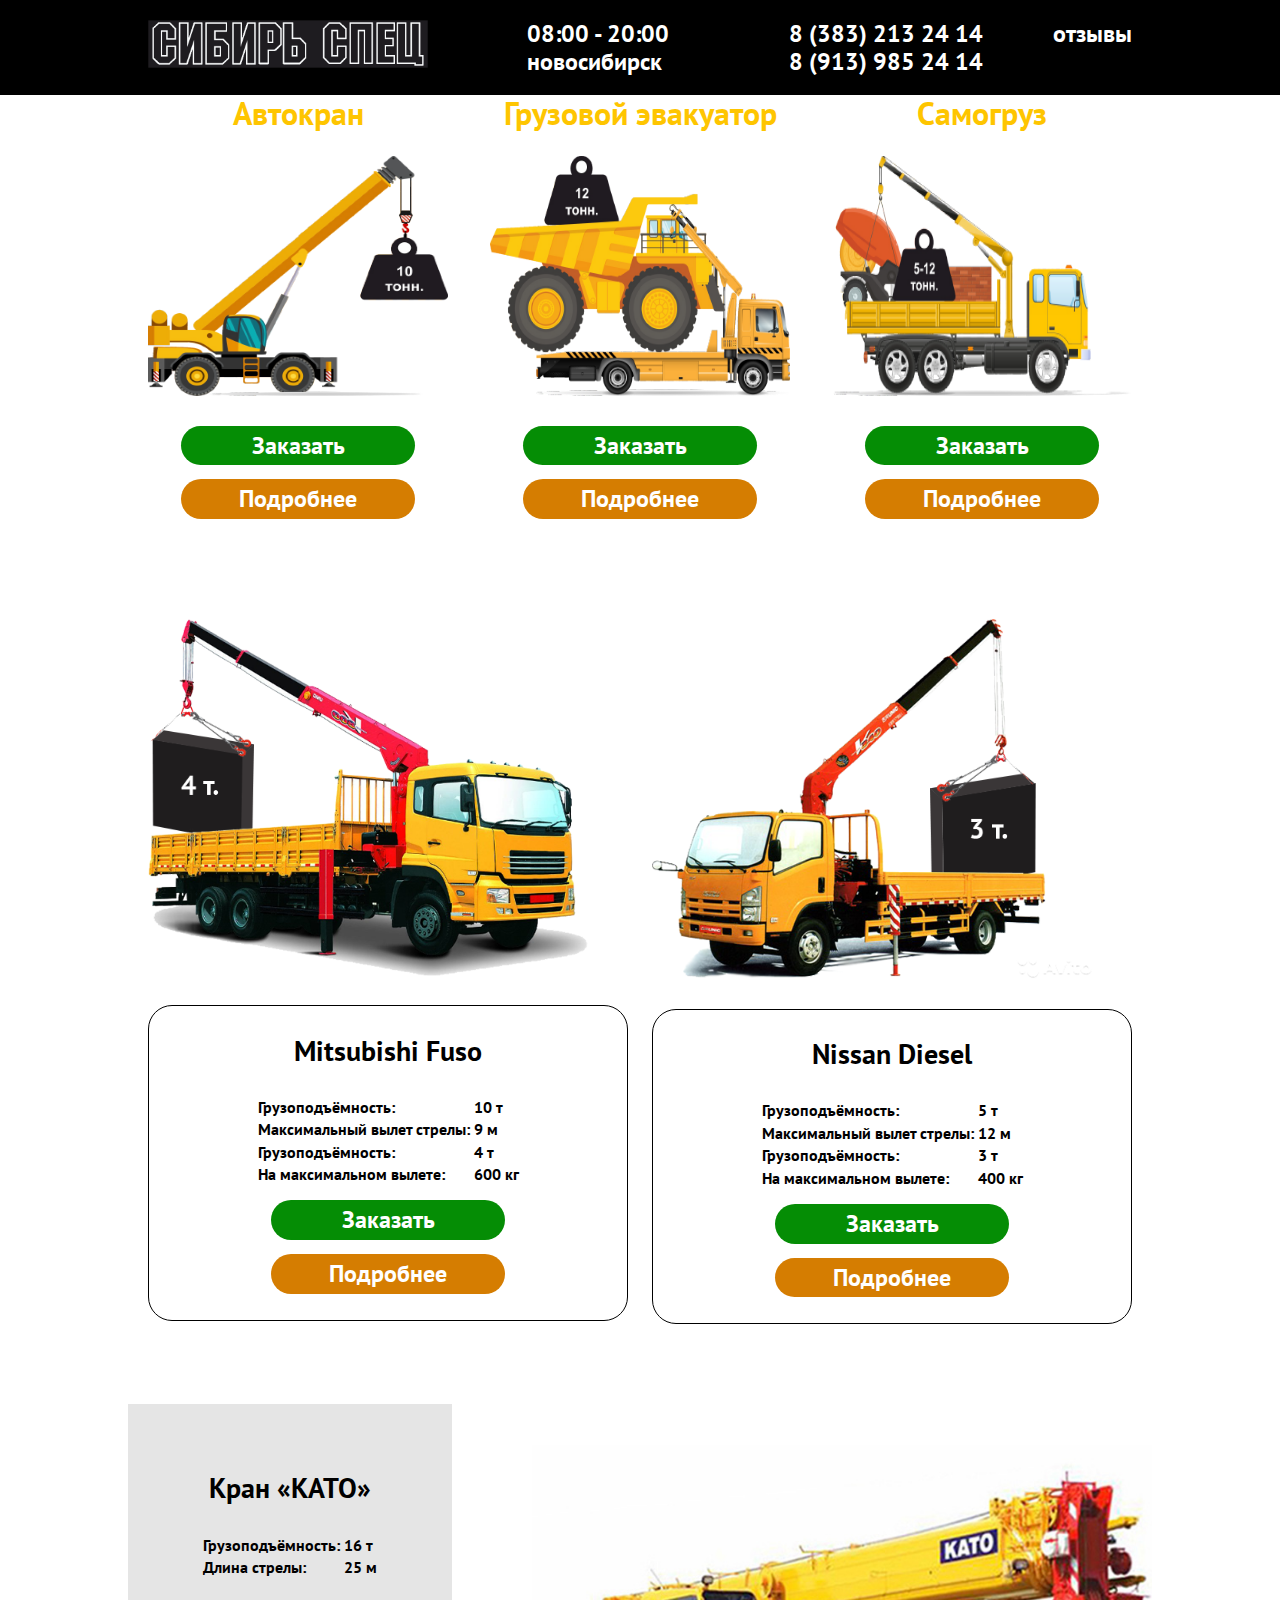
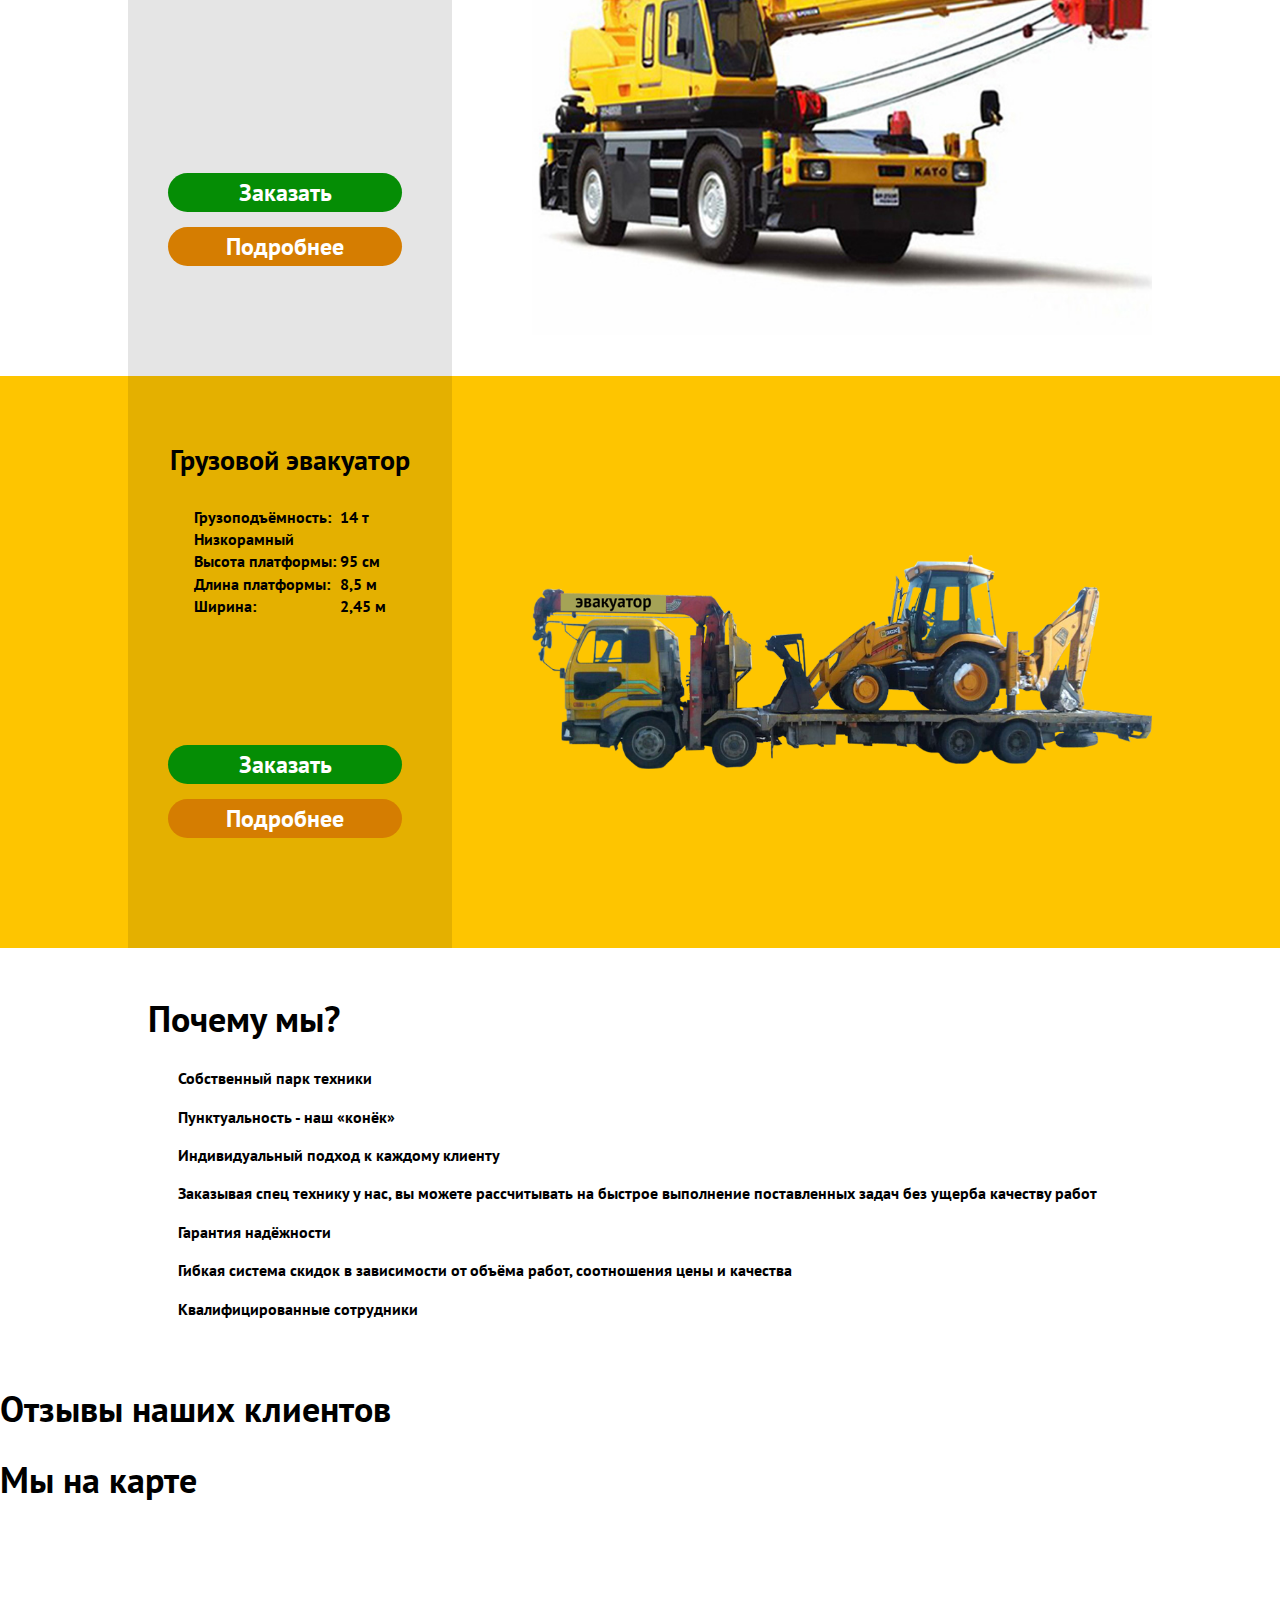
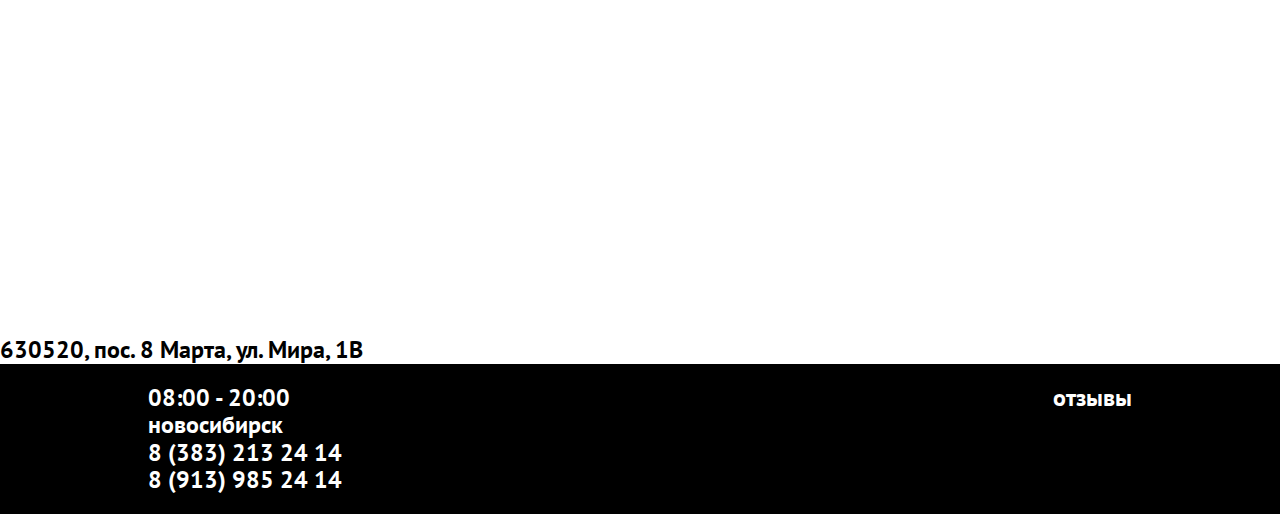
==== index.html @ 28c129ab "first commit" ====
<!DOCTYPE html>
<html lang="ru">
    <head>
        <meta charset="utf-8">
        <meta name="viewport" content="width=device-width, initial-scale=1.0, maximum-scale=1, minimal-ui">
        <title>Сибирь Спец</title>
        <link rel="stylesheet" href="css/normalize.css">
        <link rel="stylesheet" href="css/style.css">
        <script src="https://ajax.googleapis.com/ajax/libs/jquery/3.3.1/jquery.min.js"></script>
    </head>
    <body>
        <header class="main-header">
            <div class="main-header__content-wr">
                <img class="main-header__logo" src="img/logo.png" alt="логотип" width="280">
                <div class="links">
                    <ul class="main-header__contacts contacts">
                        <li class="contacts-item contacts-item--time mobile-hidden">08:00 - 20:00</li>
                        <li class="contacts-item contacts-item--phone"><a title="PhoneNumber" href="tel:+73832132414">8 (383) 213 24 14</a></li>
                        <li class="contacts-item contacts-item--city mobile-hidden">новосибирск</li>
                        <li class="contacts-item contacts-item--wa"><a title="WhatsApp" href="whatsapp://send?phone=+79139852414">8 (913) 985 24 14</a></li>
                    </ul>
                    <a class="main-header__reviews" title="reviews" href="https://novosibirsk.flamp.ru/firm/sibirspec_firma_po_uslugam_zakaza_i_ehvakuacii_spectekhniki-70000001007154537">отзывы</a>
                </div>
            </div>
        </header>
        <main>
            <div class="products">
                <section class="products__item">
                    <h2>Автокран</h2>
                    <img src="img/kran.png" alt="Автокран">
                    <a class="order btn" href="">Заказать</a>
                    <button class="more btn scroll-kran" type="button">Подробнее</button>
                </section>
                <section class="products__item">
                    <h2>Грузовой эвакуатор</h2>
                    <img src="img/evakuator.png" alt="Грузовой эвакуатор">
                    <a class="order btn" href="">Заказать</a>
                    <button class="more btn scroll-evakuator" type="button">Подробнее</button>
                </section>
                <section class="products__item">
                    <h2>Самогруз</h2>
                    <img src="img/samogruz.png" alt="Самогруз">
                    <a class="order btn" href="">Заказать</a>
                    <button class="more btn scroll-samogruz" type="button">Подробнее</button>
                </section>
            </div>
            <div class="samogruz">
                <section class="samogruz__item">
                    <img src="img/mitsubishi-fuso.png" alt="Mitsubishi Fuso" width="280">
                    <div class="samogruz__item-info">
                        <h3>Mitsubishi Fuso</h3>
                        <table>
                            <tr>
                                <td>Грузоподъёмность:</td>
                                <td>10 т</td>
                            </tr>
                            <tr>
                                <td>Максимальный вылет стрелы:</td>
                                <td>9 м</td>
                            </tr>
                            <tr>
                                <td>Грузоподъёмность:</td>
                                <td>4 т</td>
                            </tr>
                            <tr>
                                <td>На максимальном вылете:</td>
                                <td>600 кг</td>
                            </tr>
                        </table>
                        <a class="order btn" href="">Заказать</a>
                        <button class="more btn" type="button">Подробнее</button>
                        <div class="more-hidden">
                            <span>Наше преимущество</span>
                            <ol>
                                <li>Перевозка различной сельхозтехники</li>
                                <li>Жатки, пресс-подборщики</li>
                                <li>Стройматериалы: кирпич, ЖБИ, пиломатериал, гаражи, бытовки и киоски</li>
                            </ol>
                            <a class="order btn" href="">Заказать</a>
                        </div>
                    </div>
                </section>
                <section class="samogruz__item">
                    <img src="img/nissan-diesel.png" alt="Nissan Diesel" width="280">
                    <div class="samogruz__item-info">
                        <h3>Nissan Diesel</h3>
                        <table>
                            <tr>
                                <td>Грузоподъёмность:</td>
                                <td>5 т</td>
                            </tr>
                            <tr>
                                <td>Максимальный вылет стрелы:</td>
                                <td>12 м</td>
                            </tr>
                            <tr>
                                <td>Грузоподъёмность:</td>
                                <td>3 т</td>
                            </tr>
                            <tr>
                                <td>На максимальном вылете:</td>
                                <td>400 кг</td>
                            </tr>
                        </table>
                        <a class="order btn" href="">Заказать</a>
                        <button class="more btn" type="button">Подробнее</button>
                        <div class="more-hidden">
                            <span>Наше преимущество</span>
                            <ol>
                                <li>Перевозка различной сельхозтехники</li>
                                <li>Жатки, пресс-подборщики</li>
                                <li>Стройматериалы: кирпич, ЖБИ, пиломатериал, гаражи, бытовки и киоски</li>
                                <li>Нестандартно длинный кузов</li>
                            </ol>
                            <a class="order btn" href="">Заказать</a>
                        </div>
                    </div>
                </section>
            </div>
            <section class="kran">
                <img src="img/kato.jpg" alt="kato" width="280">
                <div class="kran__info">
                    <h3>Кран «КАТО»</h3>
                    <table>
                        <tr>
                            <td>Грузоподъёмность:</td>
                            <td>16 т</td>
                        </tr>
                        <tr>
                            <td>Длина стрелы:</td>
                            <td>25 м</td>
                        </tr>
                    </table>
                    <a class="order btn" href="">Заказать</a>
                    <button class="more btn" type="button">Подробнее</button>
                    <div class="more-hidden">
                        <span>Наше преимущество</span>
                        <ol>
                            <li>Возможность подать на 5 этаж</li>
                            <li>Монтаж любой сложности</li>
                            <li>Малые габариты крана</li>
                            <li>Погрузочно-загрузочные работы</li>
                            <ol>
                                <li>Любая сельхозтехника</li>
                                <li>Крупногабаритные гаражи (вагончики)</li>
                                <li>Плиты перкрытия</li>
                            </ol>
                        </ol>
                        <a class="order btn" href="">Заказать</a>
                    </div>
                </div>
            </section>
            <div class="yellow-bg">
                <section class="gruz-evakuator">
                    <img src="img/gruz-evakuator.png" alt="грузовой эвакуатор" width="280">
                    <div class="gruz-evakuator__info">
                        <h3>Грузовой эвакуатор</h3>
                        <table>
                            <tr>
                                <td>Грузоподъёмность:</td>
                                <td>14 т</td>
                            </tr>
                            <tr>
                                <td>Низкорамный</td>
                            </tr>

                            <tr>
                                <td>Высота платформы:</td>
                                <td>95 см</td>
                            </tr>
                            <tr>
                                <td>Длина платформы:</td>
                                <td>8,5 м</td>
                            </tr>
                            <tr>
                                <td>Ширина:</td>
                                <td>2,45 м</td>
                            </tr>
                        </table>
                        <a class="order btn" href="">Заказать</a>
                        <button class="more btn" type="button">Подробнее</button>
                        <div class="more-hidden">
                                <span>Наше преимущество - отличная альтернатива тралу</span>
                                <ol>
                                    <li>Перевозка различной сельхозтехники</li>
                                    <li>20-фондовые контейнеры, венчики, гаражи</li>
                                    <li>Дорожно-строительная техника (катки, виброкатки)</li>
                                    <li>Экскаваторы-погрузчики</li>
                                    <li>Любые виды автотранспорта</li>
                                </ol>
                                <a class="order btn" href="">Заказать</a>
                            </div>
                    </div>
                    <!-- <div class="more-hidden">
                        <span>Наше преимущество - отличная альтернатива тралу</span>
                        <ol>
                            <li>Перевозка различной сельхозтехники</li>
                            <li>20-фондовые контейнеры, венчики, гаражи</li>
                            <li>Дорожно-строительная техника (катки, виброкатки)</li>
                            <li>Экскаваторы-погрузчики</li>
                            <li>Любые виды автотранспорта</li>
                        </ol>
                        <a class="order btn" href="">Заказать</a>
                    </div> -->
                </section>
            </div>
            <section class="about-us">
                <h2>Почему мы?</h2>
                <ul>
                    <li>Собственный парк техники</li>
                    <li>Пунктуальность - наш «конёк»</li>
                    <li>Индивидуальный подход к каждому клиенту</li>
                    <li>Заказывая спец технику у нас, вы можете рассчитывать на быстрое выполнение поставленных задач без ущерба качеству работ</li>
                    <li>Гарантия надёжности</li>
                    <li>Гибкая система скидок в зависимости от объёма работ, соотношения цены и качества</li>
                    <li>Квалифицированные сотрудники</li>
                </ul>
            </section>
            <section class="reviews">
                <h2>Отзывы наших клиентов</h2>
                
<!-- <a class="flamp-widget" href="//novosibirsk.flamp.ru/firm/sibirspec_firma_po_uslugam_zakaza_i_ehvakuacii_spectekhniki-70000001007154537"  data-flamp-widget-type="responsive-new" data-flamp-widget-id="70000001007154537" data-flamp-widget-width="100%" data-flamp-widget-count="1">Отзывы о нас на Флампе</a><script>!function(d,s){var js,fjs=d.getElementsByTagName(s)[0];js=d.createElement(s);js.async=1;js.src="//widget.flamp.ru/loader.js";fjs.parentNode.insertBefore(js,fjs);}(document,"script");</script> -->

            </section>
            <section class="map">
                <h2>Мы на карте</h2>
                <iframe src="https://yandex.ru/map-widget/v1/-/CCUKyE2~" width="320" height="200" frameborder="none" allowfullscreen="true"></iframe>
                <span class="map__address">630520, пос. 8 Марта, ул. Мира, 1В</span>
            </section>
        </main>
        <footer class="main-footer">
            <div class="main-footer__content-wr">
                <div class="links">
                <ul class="main-footer__contacts">
                    <li class="contacts-item contacts-item--time">08:00 - 20:00</li>
                    <li class="contacts-item contacts-item--city">новосибирск</li>
                    <li class="contacts-item contacts-item--phone"><a title="PhoneNumber" href="tel:+73832132414">8 (383) 213 24 14</a></li>
                    <li class="contacts-item contacts-item--wa"><a title="WhatsApp" href="whatsapp://send?phone=+79139852414">8 (913) 985 24 14</a></li>
                </ul>
                <a class="footer__reviews" title="reviews" href="https://novosibirsk.flamp.ru/firm/sibirspec_firma_po_uslugam_zakaza_i_ehvakuacii_spectekhniki-70000001007154537">отзывы</a>
            </div>
            </div>
        </footer>
        <script src="js/script.js"></script>
    </body>
</html>
---- css/style.css ----
@font-face {
    font-family: "PT Sans";
    src: url("../fonts/PT_Sans-Web-Regular.ttf") format("truetype");
    font-style: normal;
    font-weight: 400;
}

@font-face {
    font-family: "PT Sans";
    src: url("../fonts/PT_Sans-Web-Bold.ttf") format("truetype");
    font-style: normal;
    font-weight: 700;
}

html { 
    -webkit-box-sizing: border-box; 
    box-sizing: border-box;
    } 
    
    *, 
    ::after, 
    ::before { 
    box-sizing: inherit; 
}

body {
    margin: 0;
    font-family: "PT Sans", "Arial", sans-serif;
    font-weight: 700;
    font-size: 18px;
}

ul {
    padding: 0;
    margin: 0;
    list-style: none;
}

a {
    text-decoration: none;
}

img {
    width: 280px;
    height: auto;
}

.mobile-hidden {
    display: none;
}

.main-header, .main-footer {
    background-color: #000;
}

.main-header__content-wr, .main-footer__content-wr, .products, .samogruz, .kran, .gruz-evakuator, .about-us{
    width: 320px;
    padding: 20px;
    margin: 0 auto;
}

.main-header__logo {
    display: block;
    margin: 0 auto;
}

.links {
    display: flex;
    justify-content: space-between;
    margin-top: 20px;
    color: #fff;
}

.links a {
    color: #fff;
}

.products__item {
    margin: 20px 0 60px 0;
}

.products__item h2 {
    color: #fec500;
    text-align: center;
    font-size: 32px;
    margin: 0 0 24px 0;
}

.products__item img {
    margin-bottom: 10px;
}

.btn {
    display: block;
    width: 200px;
    text-align: center;
    margin: 14px auto 0;
    padding: 6px 0;
    border: none;
    font-weight: 700;
    border-radius: 20px;
    color: #fff
}

.order {
    background-color: #058d05;
}

.more {
    background-color: #d57d01;
}

.samogruz__item {
    margin-bottom: 60px;
}

.samogruz__item h3 {
    text-align: center;
}

.samogruz__item table {
    font-size: 14px;
    margin: 0 auto;
}

/* .samogruz__item-info {
    z-index: 10;
    position: relative;
    background: #fff;
} */

.kran h3 {
    text-align: center;
}

.kran table {
    font-size: 14px;
    margin: 0 auto;
}

.gruz-evakuator h3 {
    text-align: center;
}

.gruz-evakuator table {
    font-size: 14px;
    margin: 0 auto;
}

.about-us li {
    font-size: 16px;
    padding-left: 30px;
    margin-bottom: 20px;
}

.map iframe {
    width: 100%;
    margin: 0 auto;
}

.more-hidden {
    background: #fdc400;
    border-radius: 20px;
    padding: 14px;
    margin-top: 30px;
    /* transition: transform 1s ease-in-out; */
    /* transform: translateY(-100%); */
    display: none;
}

.more-hidden ol {
    padding-left: 20px;
    font-weight: 500;
}

.more-hidden li {
    padding-bottom: 6px;
}

@media(min-width: 1024px) {
    body {
        font-size: 24px;
    }

    .mobile-hidden {
        display: block;
    }

    .main-header__content-wr, .main-footer__content-wr, .products, .samogruz, .kran, .gruz-evakuator, .about-us{
        width: 1024px;
    }

    .main-header__content-wr {
        display: flex;
        flex-wrap: wrap;
        justify-content: space-between;
    }

    .main-header__logo {
        margin: 0;
        height: 100%;
    }

    .main-header__contacts {
        display: flex;
        flex-wrap: wrap;
        width: 456px;
        justify-content: space-between;
        margin-right: 70px;
    }

    .links {
        margin-top: 0;
    }

    .btn {
        width: 234px;
    }

    .products {
        display: flex;
        flex-wrap: wrap;
        justify-content: space-between;
        padding-top: 0;
    }

    .products__item {
        margin-top: 0;
    }

    .products__item img {
        width: 300px;
        height: 240px;
    }

    .samogruz {
        display: flex;
        flex-wrap: wrap;
        justify-content: space-between;
    }

    .samogruz__item {
        width: 480px;
    }

    .samogruz__item img {
        width: 440px;
        margin: 0 auto;
    }

    .samogruz__item-info {
        border: 1px solid;
        border-radius: 24px;
        padding: 0 20px 26px 20px;
        margin-top: 24px;
        position: relative;
    }

    .samogruz__item-info table {
        font-size: 16px;
    }

    .kran, .gruz-evakuator {
        display: flex;
        justify-content: space-between;
        flex-wrap: wrap;
        padding: 0;
        min-height: 572px;
    }

    .kran img, .gruz-evakuator img {
        order: 1;
        width: 620px;
        align-self: center;
    }

    .gruz-evakuator img {
        height: 214px;
    }

    .kran img {
        height: 490px;;
    }

    .kran__info, .gruz-evakuator__info {
        background: rgba(0,0,0, 0.1);
        padding: 40px;
        position: relative;
        min-width: 324px;
    }

    .kran__info .order, .gruz-evakuator__info .order {
        position: absolute;
        bottom: 164px;
    }

    .kran__info .more, .gruz-evakuator__info .more {
        position: absolute;
        bottom: 110px;
    }

    .kran__info table, .gruz-evakuator__info table {
        font-size: 16px;
    }

    .desktop-more {
        /* display: block; */
        position: absolute;
        top: 0;
        left: 0;
        height: 100%;
        width: 100%;
        margin-top: 0;
        font-size: 22px;
    }

    .desktop-more .btn {
        position: absolute;
        left: calc(50% - 117px);
        bottom: 30px;
    }

    .yellow-bg {
        background-color: #fec500;
    }

    .map iframe {
        height: 400px;
    }
}
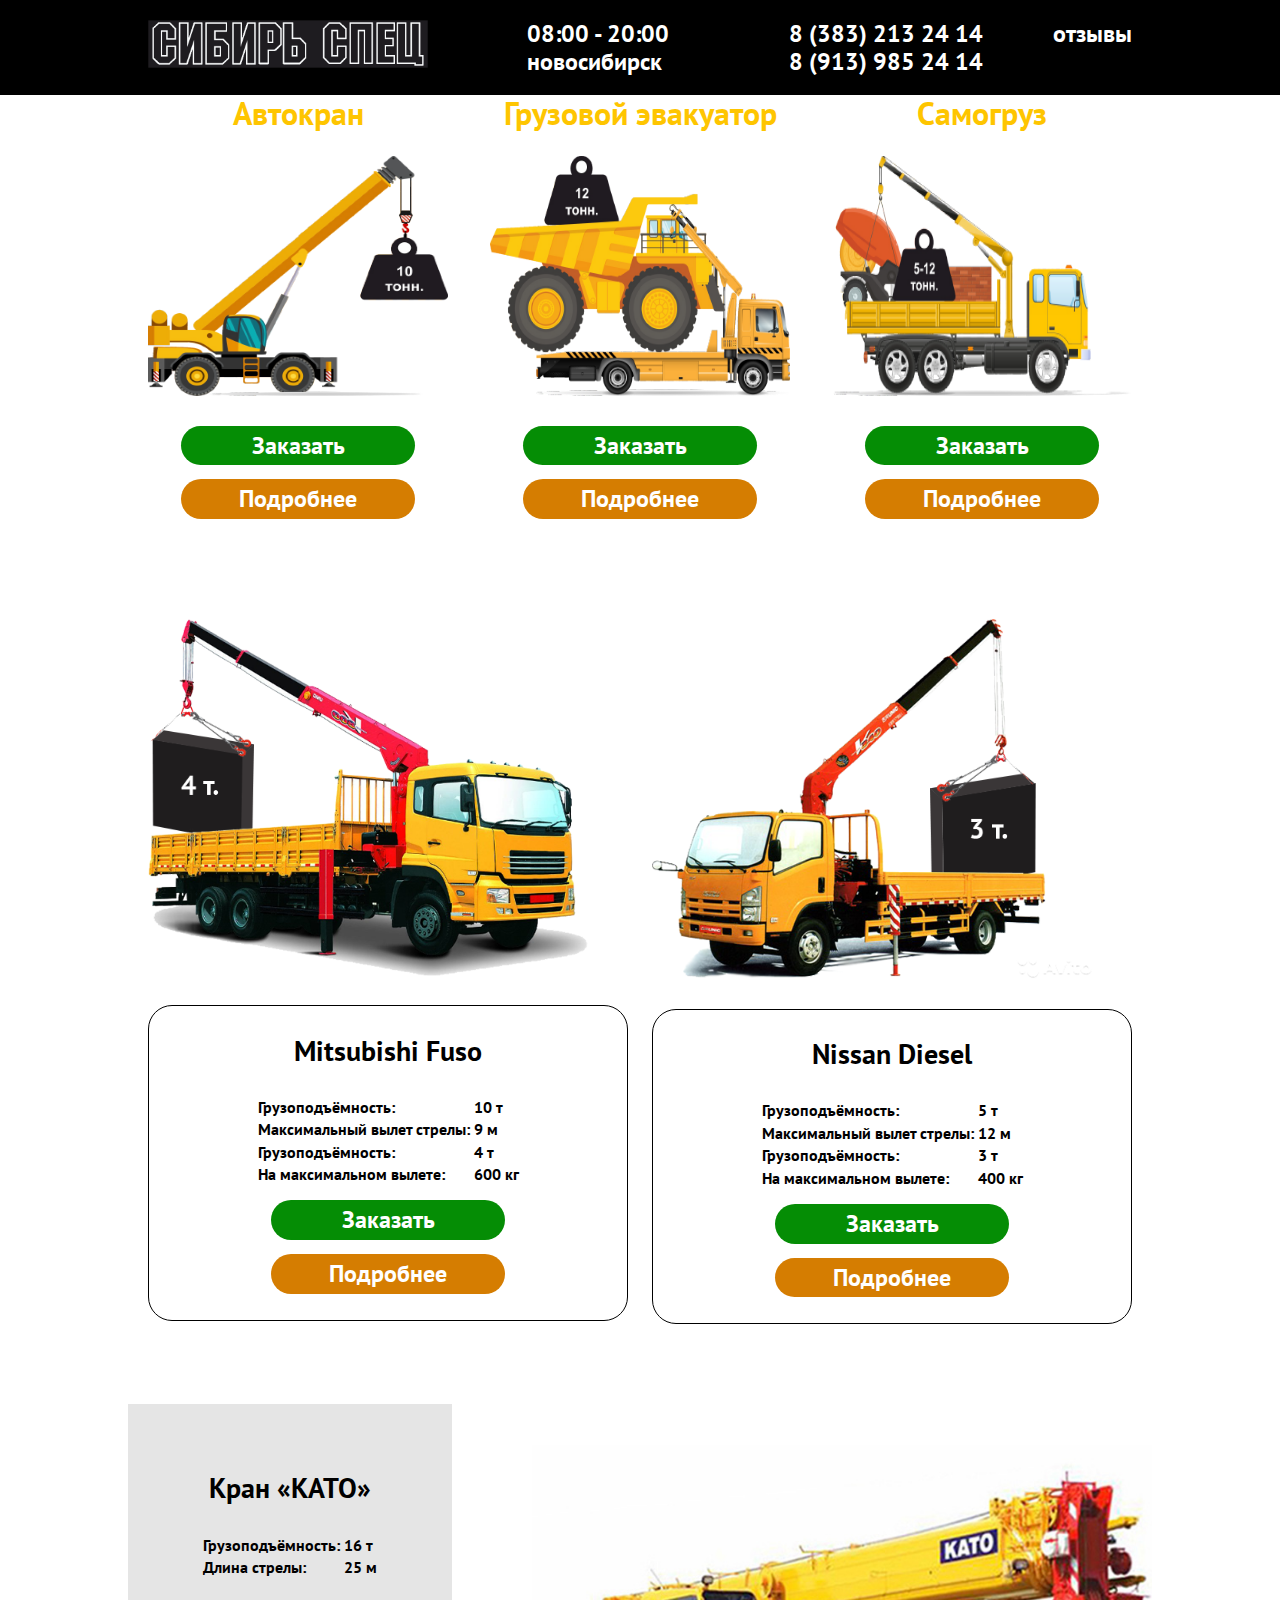
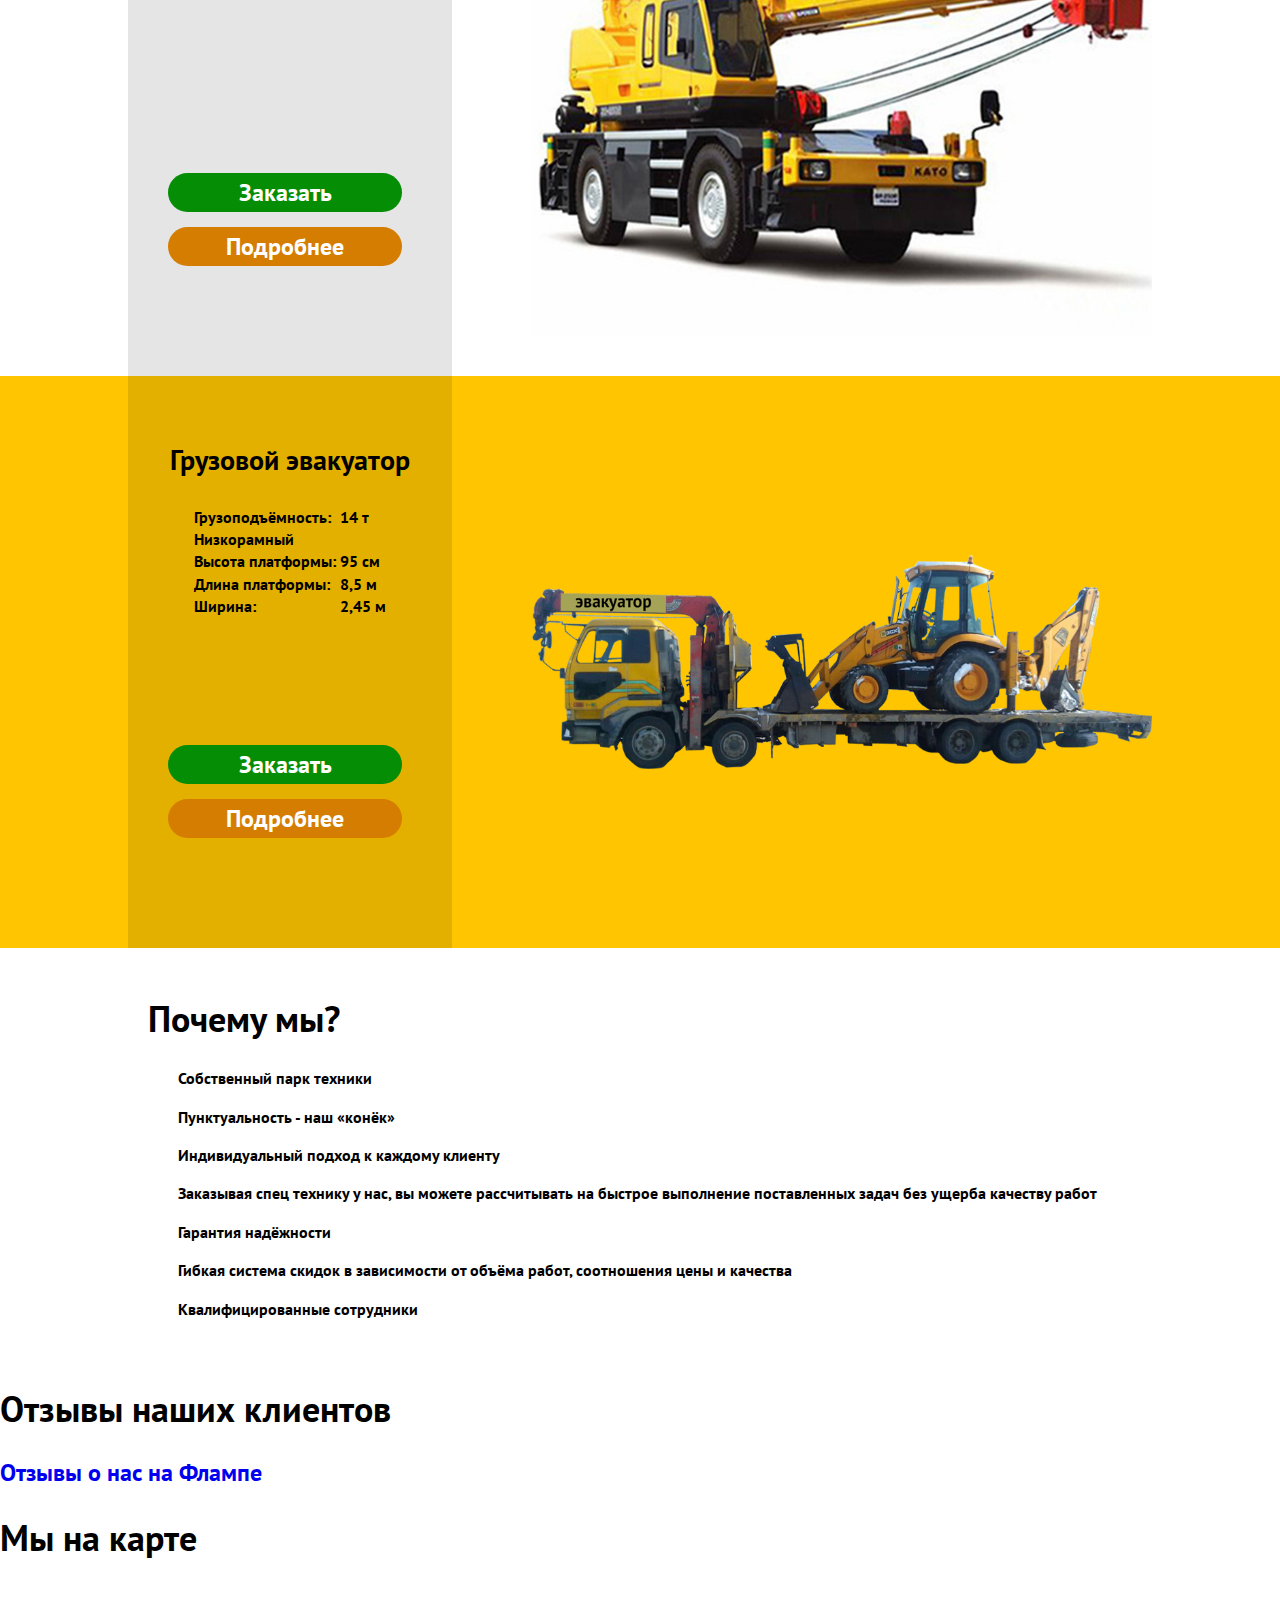
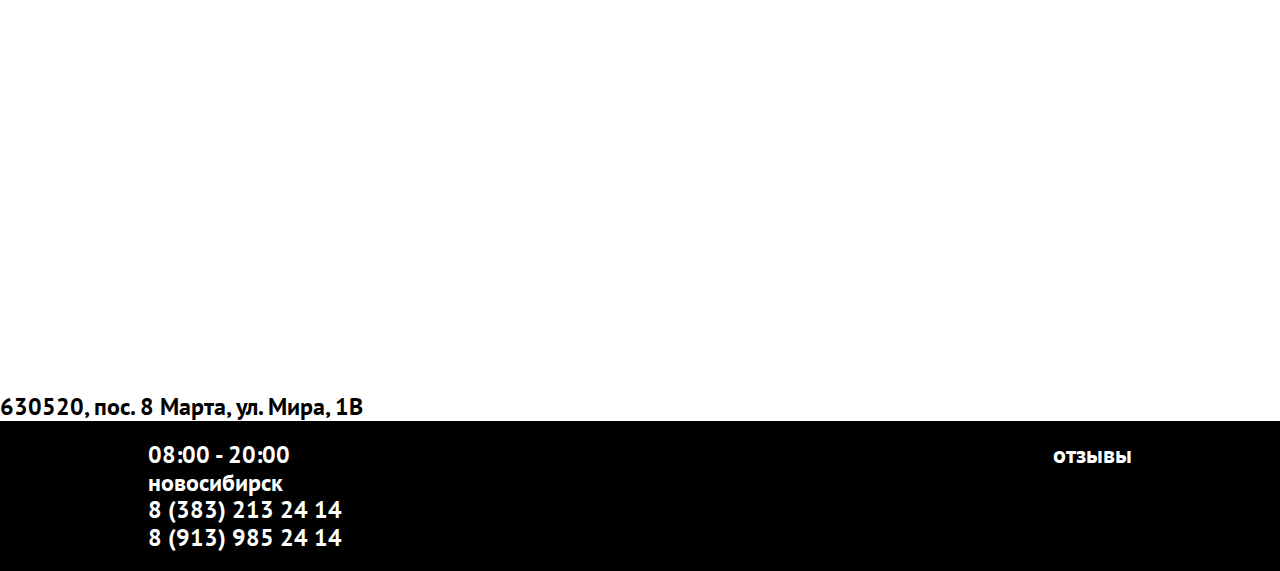
==== commit 8fbc53f7: "6 commit" ====
--- a/index.html
+++ b/index.html
@@ -28,19 +28,19 @@
                 <section class="products__item">
                     <h2>Автокран</h2>
                     <img src="img/kran.png" alt="Автокран">
-                    <a class="order btn" href="">Заказать</a>
+                    <a class="order btn" href="tel:+73832132414">Заказать</a>
                     <button class="more btn scroll-kran" type="button">Подробнее</button>
                 </section>
                 <section class="products__item">
                     <h2>Грузовой эвакуатор</h2>
                     <img src="img/evakuator.png" alt="Грузовой эвакуатор">
-                    <a class="order btn" href="">Заказать</a>
+                    <a class="order btn" href="tel:+73832132414">Заказать</a>
                     <button class="more btn scroll-evakuator" type="button">Подробнее</button>
                 </section>
                 <section class="products__item">
                     <h2>Самогруз</h2>
                     <img src="img/samogruz.png" alt="Самогруз">
-                    <a class="order btn" href="">Заказать</a>
+                    <a class="order btn" href="tel:+73832132414">Заказать</a>
                     <button class="more btn scroll-samogruz" type="button">Подробнее</button>
                 </section>
             </div>
@@ -67,7 +67,7 @@
                                 <td>600 кг</td>
                             </tr>
                         </table>
-                        <a class="order btn" href="">Заказать</a>
+                        <a class="order btn" href="tel:+73832132414">Заказать</a>
                         <button class="more btn" type="button">Подробнее</button>
                         <div class="more-hidden">
                             <span>Наше преимущество</span>
@@ -76,7 +76,7 @@
                                 <li>Жатки, пресс-подборщики</li>
                                 <li>Стройматериалы: кирпич, ЖБИ, пиломатериал, гаражи, бытовки и киоски</li>
                             </ol>
-                            <a class="order btn" href="">Заказать</a>
+                            <a class="order btn" href="tel:+73832132414">Заказать</a>
                         </div>
                     </div>
                 </section>
@@ -102,7 +102,7 @@
                                 <td>400 кг</td>
                             </tr>
                         </table>
-                        <a class="order btn" href="">Заказать</a>
+                        <a class="order btn" href="tel:+73832132414">Заказать</a>
                         <button class="more btn" type="button">Подробнее</button>
                         <div class="more-hidden">
                             <span>Наше преимущество</span>
@@ -112,7 +112,7 @@
                                 <li>Стройматериалы: кирпич, ЖБИ, пиломатериал, гаражи, бытовки и киоски</li>
                                 <li>Нестандартно длинный кузов</li>
                             </ol>
-                            <a class="order btn" href="">Заказать</a>
+                            <a class="order btn" href="tel:+73832132414">Заказать</a>
                         </div>
                     </div>
                 </section>
@@ -131,7 +131,7 @@
                             <td>25 м</td>
                         </tr>
                     </table>
-                    <a class="order btn" href="">Заказать</a>
+                    <a class="order btn" href="tel:+73832132414">Заказать</a>
                     <button class="more btn" type="button">Подробнее</button>
                     <div class="more-hidden">
                         <span>Наше преимущество</span>
@@ -146,7 +146,7 @@
                                 <li>Плиты перкрытия</li>
                             </ol>
                         </ol>
-                        <a class="order btn" href="">Заказать</a>
+                        <a class="order btn" href="tel:+73832132414">Заказать</a>
                     </div>
                 </div>
             </section>
@@ -177,7 +177,7 @@
                                 <td>2,45 м</td>
                             </tr>
                         </table>
-                        <a class="order btn" href="">Заказать</a>
+                        <a class="order btn" href="tel:+73832132414">Заказать</a>
                         <button class="more btn" type="button">Подробнее</button>
                         <div class="more-hidden">
                                 <span>Наше преимущество - отличная альтернатива тралу</span>
@@ -188,20 +188,9 @@
                                     <li>Экскаваторы-погрузчики</li>
                                     <li>Любые виды автотранспорта</li>
                                 </ol>
-                                <a class="order btn" href="">Заказать</a>
+                                <a class="order btn" href="tel:+73832132414">Заказать</a>
                             </div>
                     </div>
-                    <!-- <div class="more-hidden">
-                        <span>Наше преимущество - отличная альтернатива тралу</span>
-                        <ol>
-                            <li>Перевозка различной сельхозтехники</li>
-                            <li>20-фондовые контейнеры, венчики, гаражи</li>
-                            <li>Дорожно-строительная техника (катки, виброкатки)</li>
-                            <li>Экскаваторы-погрузчики</li>
-                            <li>Любые виды автотранспорта</li>
-                        </ol>
-                        <a class="order btn" href="">Заказать</a>
-                    </div> -->
                 </section>
             </div>
             <section class="about-us">
@@ -219,7 +208,7 @@
             <section class="reviews">
                 <h2>Отзывы наших клиентов</h2>
                 
-<!-- <a class="flamp-widget" href="//novosibirsk.flamp.ru/firm/sibirspec_firma_po_uslugam_zakaza_i_ehvakuacii_spectekhniki-70000001007154537"  data-flamp-widget-type="responsive-new" data-flamp-widget-id="70000001007154537" data-flamp-widget-width="100%" data-flamp-widget-count="1">Отзывы о нас на Флампе</a><script>!function(d,s){var js,fjs=d.getElementsByTagName(s)[0];js=d.createElement(s);js.async=1;js.src="//widget.flamp.ru/loader.js";fjs.parentNode.insertBefore(js,fjs);}(document,"script");</script> -->
+<a class="flamp-widget" href="//novosibirsk.flamp.ru/firm/sibirspec_firma_po_uslugam_zakaza_i_ehvakuacii_spectekhniki-70000001007154537"  data-flamp-widget-type="responsive-new" data-flamp-widget-id="70000001007154537" data-flamp-widget-width="100%" data-flamp-widget-count="1">Отзывы о нас на Флампе</a><script>!function(d,s){var js,fjs=d.getElementsByTagName(s)[0];js=d.createElement(s);js.async=1;js.src="//widget.flamp.ru/loader.js";fjs.parentNode.insertBefore(js,fjs);}(document,"script");</script>
 
             </section>
             <section class="map">
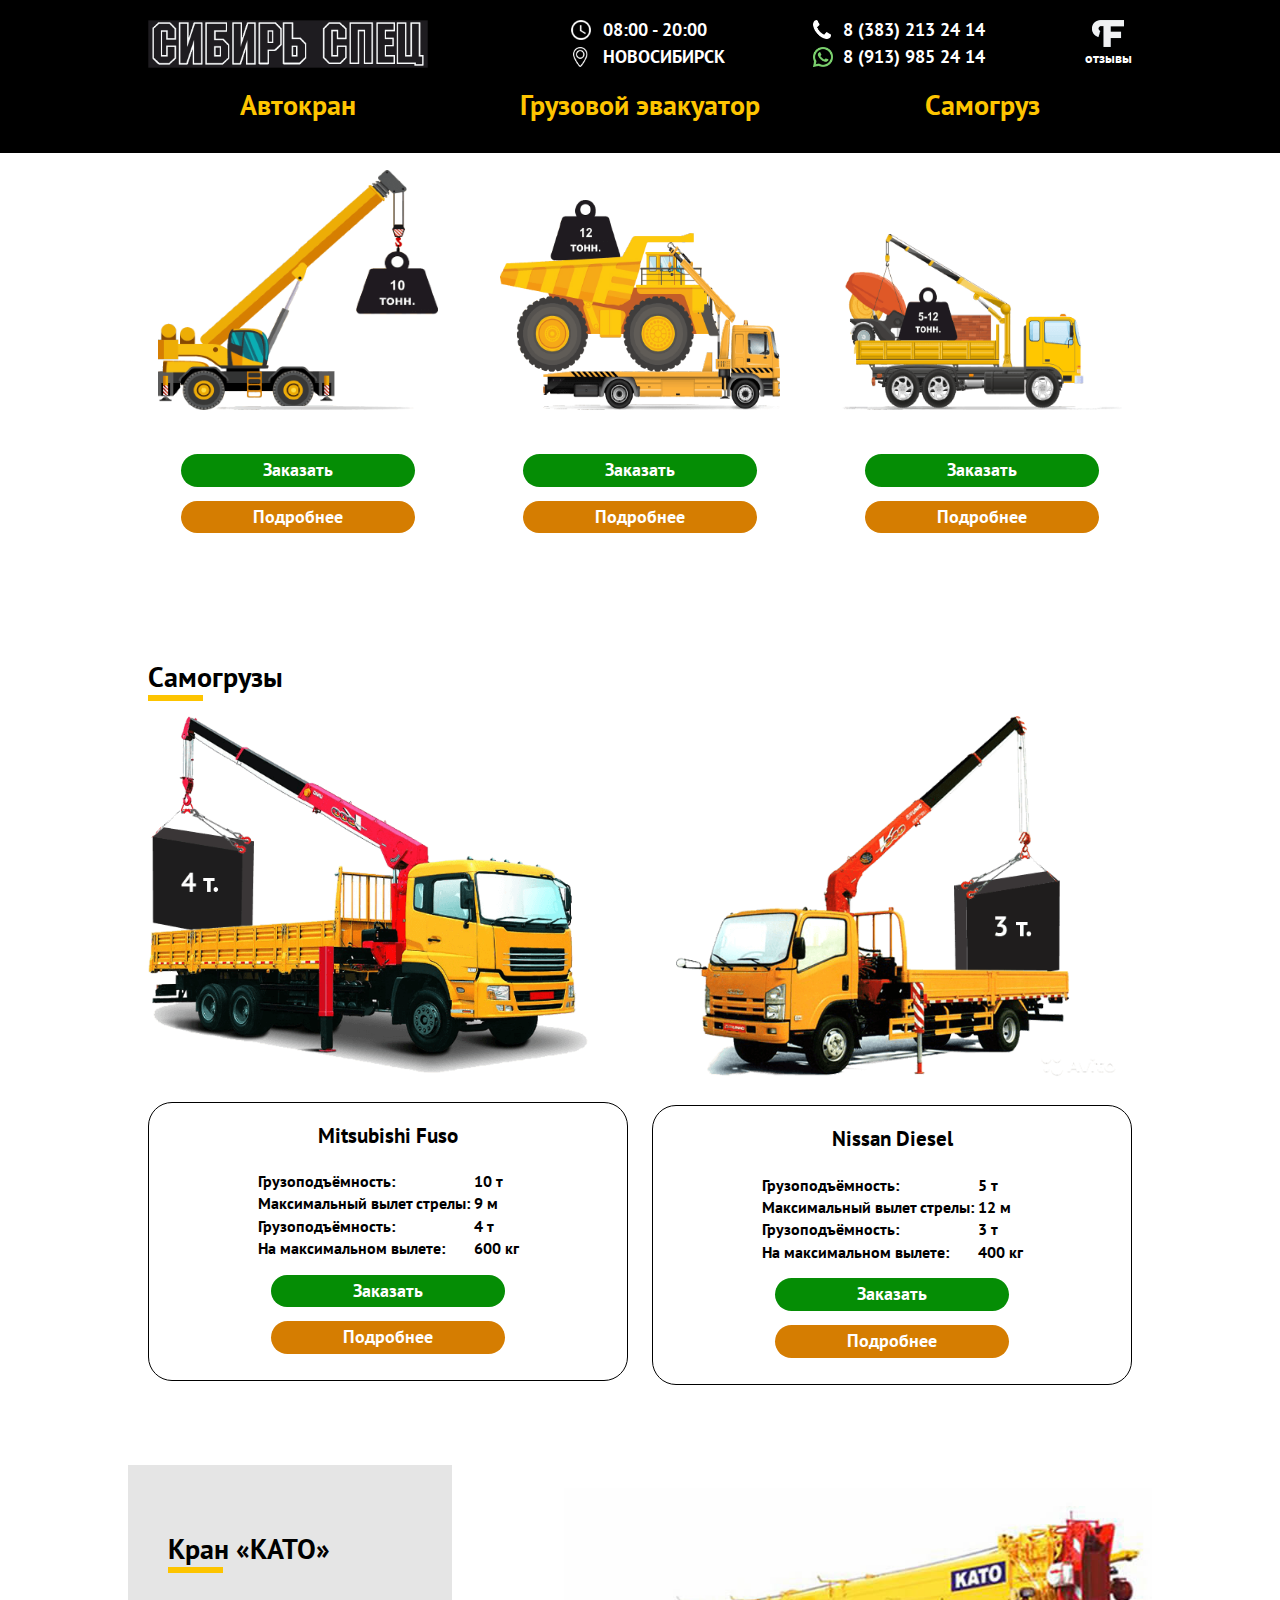
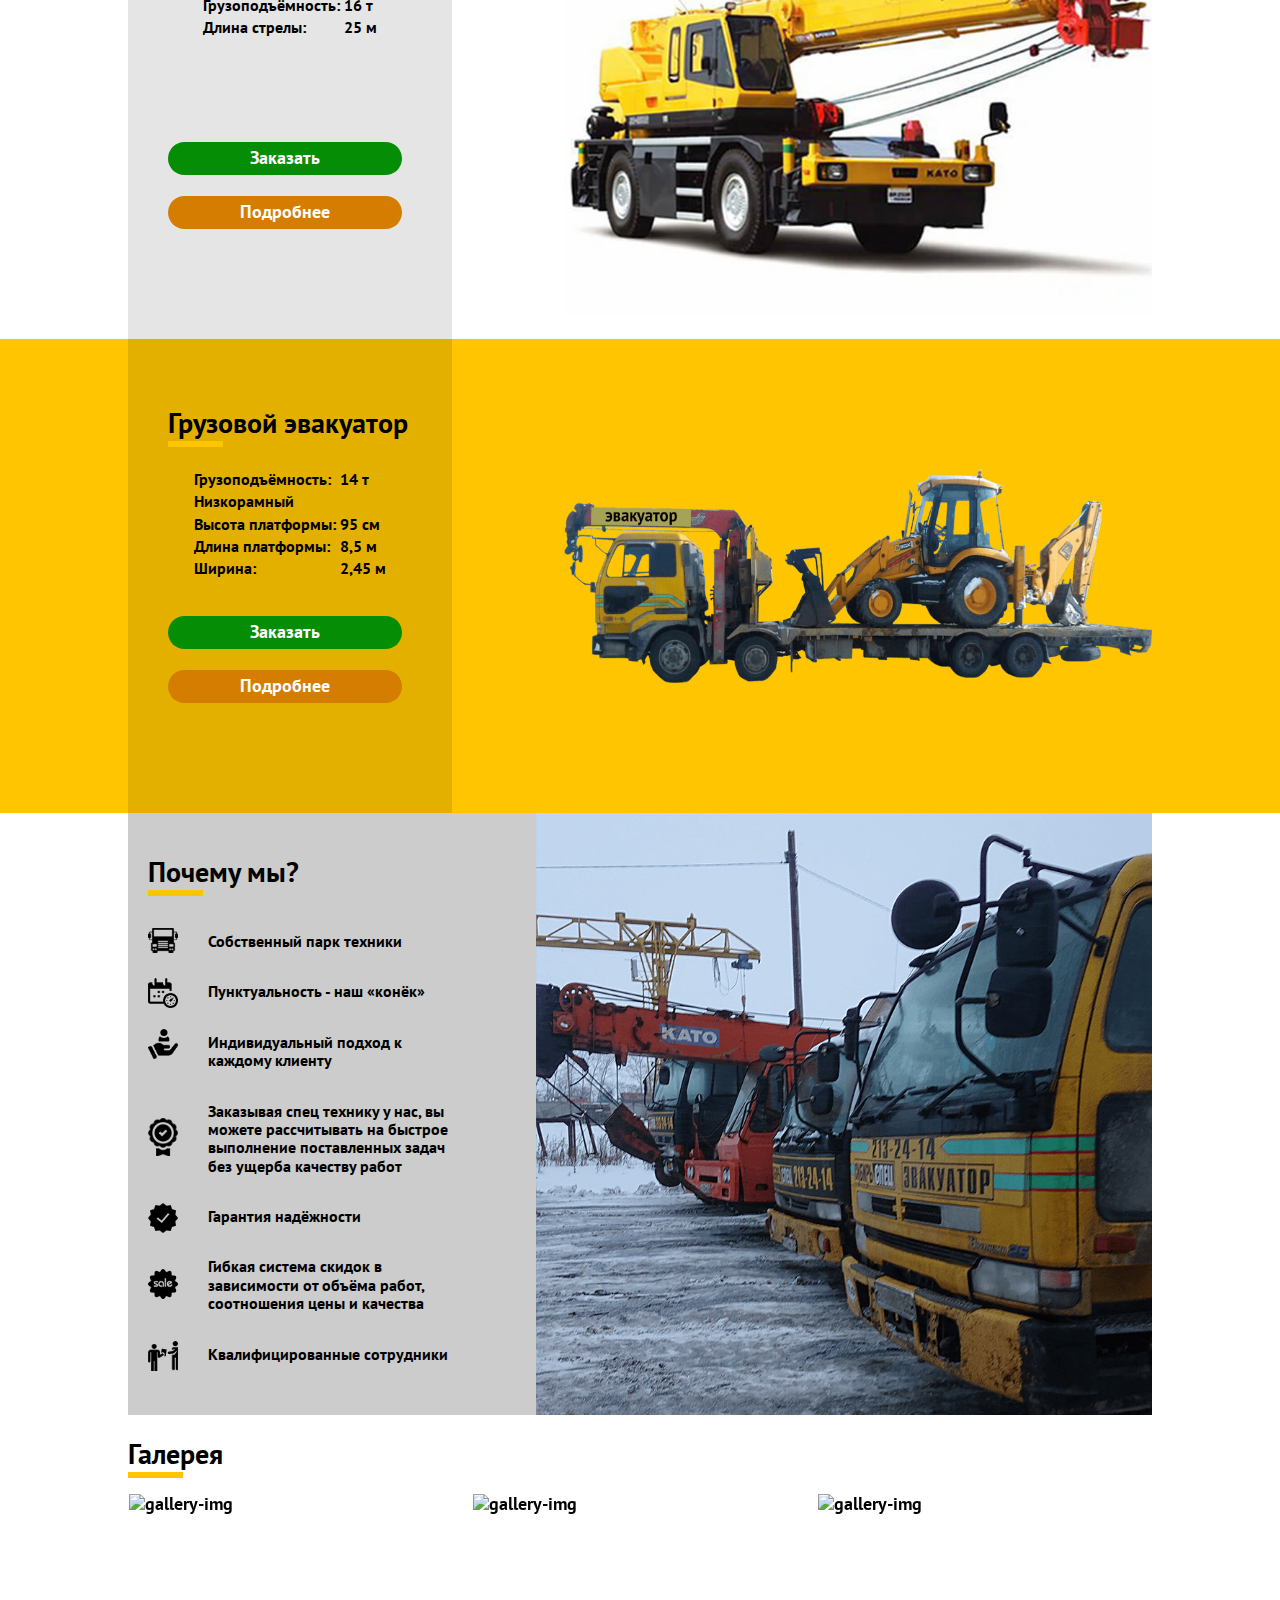
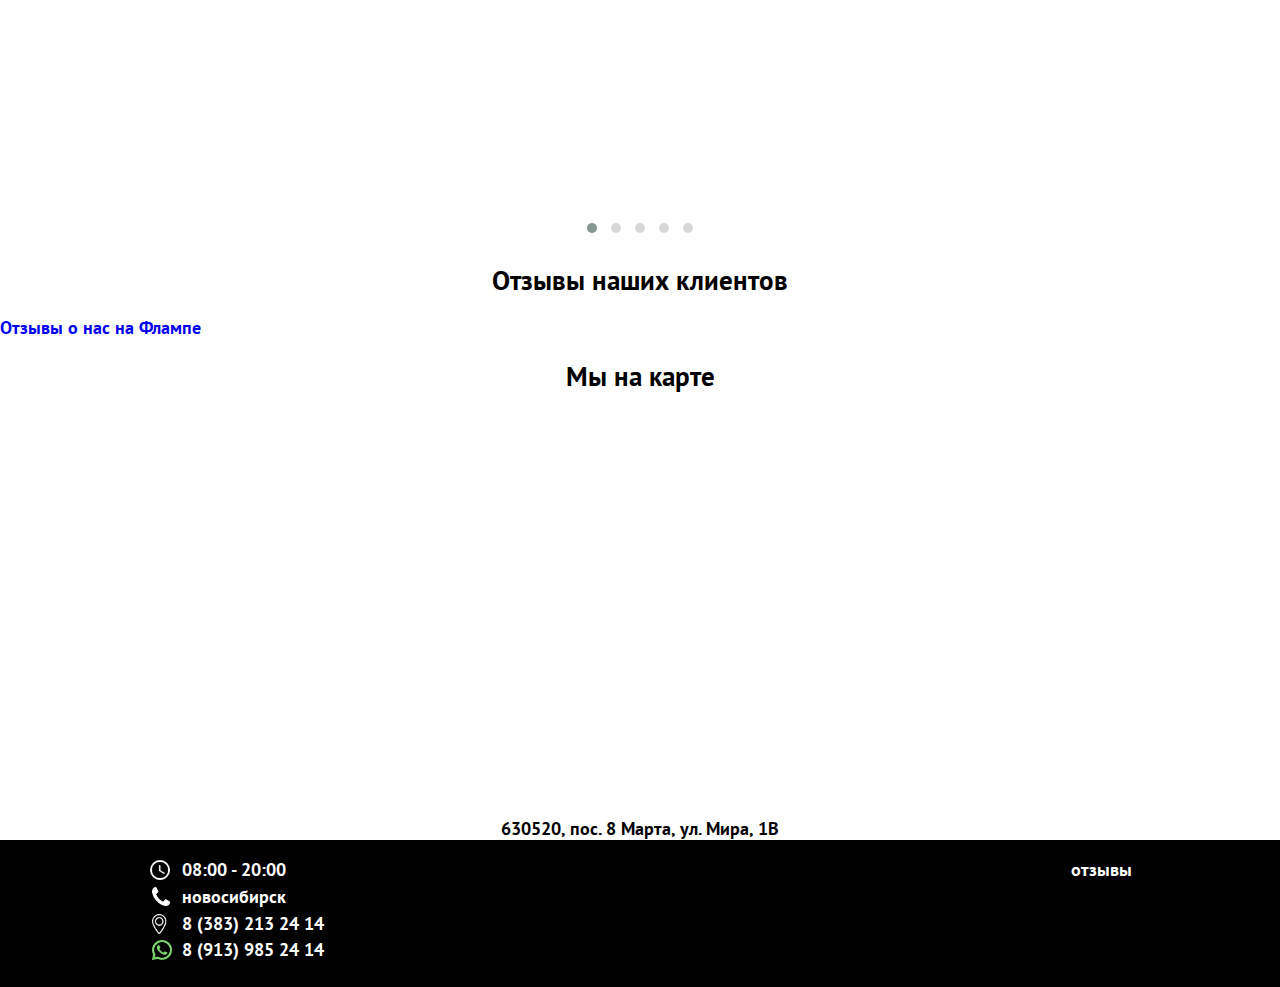
==== commit bc3eb62d: "1.1 commit" ====
--- a/index.html
+++ b/index.html
@@ -6,7 +6,9 @@
         <title>Сибирь Спец</title>
         <link rel="stylesheet" href="css/normalize.css">
         <link rel="stylesheet" href="css/style.css">
-        <script src="https://ajax.googleapis.com/ajax/libs/jquery/3.3.1/jquery.min.js"></script>
+        <link rel="stylesheet" href="css/owl/owl.carousel.min.css">
+        <link rel="stylesheet" href="css/owl/owl.theme.default.min.css">
+        <!-- <script src="https://ajax.googleapis.com/ajax/libs/jquery/3.3.1/jquery.min.js"></script> -->
     </head>
     <body>
         <header class="main-header">
@@ -16,10 +18,10 @@
                     <ul class="main-header__contacts contacts">
                         <li class="contacts-item contacts-item--time mobile-hidden">08:00 - 20:00</li>
                         <li class="contacts-item contacts-item--phone"><a title="PhoneNumber" href="tel:+73832132414">8 (383) 213 24 14</a></li>
-                        <li class="contacts-item contacts-item--city mobile-hidden">новосибирск</li>
+                        <li class="contacts-item contacts-item--city mobile-hidden">НОВОСИБИРСК</li>
                         <li class="contacts-item contacts-item--wa"><a title="WhatsApp" href="whatsapp://send?phone=+79139852414">8 (913) 985 24 14</a></li>
                     </ul>
-                    <a class="main-header__reviews" title="reviews" href="https://novosibirsk.flamp.ru/firm/sibirspec_firma_po_uslugam_zakaza_i_ehvakuacii_spectekhniki-70000001007154537">отзывы</a>
+                    <a class="main-header__reviews reviews-flamp" title="reviews" href="https://novosibirsk.flamp.ru/firm/sibirspec_firma_po_uslugam_zakaza_i_ehvakuacii_spectekhniki-70000001007154537">отзывы</a>
                 </div>
             </div>
         </header>
@@ -45,6 +47,7 @@
                 </section>
             </div>
             <div class="samogruz">
+                <h2 class="yel-line">Самогрузы</h2>
                 <section class="samogruz__item">
                     <img src="img/mitsubishi-fuso.png" alt="Mitsubishi Fuso" width="280">
                     <div class="samogruz__item-info">
@@ -70,6 +73,7 @@
                         <a class="order btn" href="tel:+73832132414">Заказать</a>
                         <button class="more btn" type="button">Подробнее</button>
                         <div class="more-hidden">
+                            <button type="button" class="close-mh"><span class="visually-hidden">Закрыть</span></button>
                             <span>Наше преимущество</span>
                             <ol>
                                 <li>Перевозка различной сельхозтехники</li>
@@ -105,6 +109,7 @@
                         <a class="order btn" href="tel:+73832132414">Заказать</a>
                         <button class="more btn" type="button">Подробнее</button>
                         <div class="more-hidden">
+                            <button type="button" class="close-mh"><span class="visually-hidden">Закрыть</span></button>
                             <span>Наше преимущество</span>
                             <ol>
                                 <li>Перевозка различной сельхозтехники</li>
@@ -120,7 +125,7 @@
             <section class="kran">
                 <img src="img/kato.jpg" alt="kato" width="280">
                 <div class="kran__info">
-                    <h3>Кран «КАТО»</h3>
+                    <h3 class="yel-line">Кран «КАТО»</h3>
                     <table>
                         <tr>
                             <td>Грузоподъёмность:</td>
@@ -134,6 +139,7 @@
                     <a class="order btn" href="tel:+73832132414">Заказать</a>
                     <button class="more btn" type="button">Подробнее</button>
                     <div class="more-hidden">
+                        <button type="button" class="close-mh"><span class="visually-hidden">Закрыть</span></button>
                         <span>Наше преимущество</span>
                         <ol>
                             <li>Возможность подать на 5 этаж</li>
@@ -154,7 +160,7 @@
                 <section class="gruz-evakuator">
                     <img src="img/gruz-evakuator.png" alt="грузовой эвакуатор" width="280">
                     <div class="gruz-evakuator__info">
-                        <h3>Грузовой эвакуатор</h3>
+                        <h3 class="yel-line">Грузовой эвакуатор</h3>
                         <table>
                             <tr>
                                 <td>Грузоподъёмность:</td>
@@ -180,6 +186,7 @@
                         <a class="order btn" href="tel:+73832132414">Заказать</a>
                         <button class="more btn" type="button">Подробнее</button>
                         <div class="more-hidden">
+                                <button type="button" class="close-mh"><span class="visually-hidden">Закрыть</span></button>
                                 <span>Наше преимущество - отличная альтернатива тралу</span>
                                 <ol>
                                     <li>Перевозка различной сельхозтехники</li>
@@ -194,8 +201,8 @@
                 </section>
             </div>
             <section class="about-us">
-                <h2>Почему мы?</h2>
-                <ul>
+                <h2 class="yel-line">Почему мы?</h2>
+                <ul class="about-us__list">
                     <li>Собственный парк техники</li>
                     <li>Пунктуальность - наш «конёк»</li>
                     <li>Индивидуальный подход к каждому клиенту</li>
@@ -205,11 +212,28 @@
                     <li>Квалифицированные сотрудники</li>
                 </ul>
             </section>
+            <section class="gallery">
+                <h2 class="yel-line">Галерея</h2>
+                <div class="owl-carousel owl-theme owl-height">
+                    <div class="item"><img src="img/gallery/img1.jpg" alt="gallery-img"></div>
+                    <div class="item"><img src="img/gallery/img2.jpg" alt="gallery-img"></div>
+                    <div class="item"><img src="img/gallery/img16.jpg" alt="gallery-img"></div>
+                    <div class="item"><img src="img/gallery/img4.jpg" alt="gallery-img"></div>
+                    <div class="item"><img src="img/gallery/img5.jpg" alt="gallery-img"></div>
+                    <div class="item"><img src="img/gallery/img6.jpg" alt="gallery-img"></div>
+                    <div class="item"><img src="img/gallery/img7.jpg" alt="gallery-img"></div>
+                    <div class="item"><img src="img/gallery/img8.jpg" alt="gallery-img"></div>
+                    <div class="item"><img src="img/gallery/img9.jpg" alt="gallery-img"></div>
+                    <div class="item"><img src="img/gallery/img10.jpg" alt="gallery-img"></div>
+                    <div class="item"><img src="img/gallery/img19.jpg" alt="gallery-img"></div>
+                    <div class="item"><img src="img/gallery/img12.jpg" alt="gallery-img"></div>
+                    <div class="item"><img src="img/gallery/img17.jpg" alt="gallery-img"></div>
+                    <div class="item"><img src="img/gallery/img18.jpg" alt="gallery-img"></div>
+                </div>
+            </section>
             <section class="reviews">
                 <h2>Отзывы наших клиентов</h2>
-                
-<a class="flamp-widget" href="//novosibirsk.flamp.ru/firm/sibirspec_firma_po_uslugam_zakaza_i_ehvakuacii_spectekhniki-70000001007154537"  data-flamp-widget-type="responsive-new" data-flamp-widget-id="70000001007154537" data-flamp-widget-width="100%" data-flamp-widget-count="1">Отзывы о нас на Флампе</a><script>!function(d,s){var js,fjs=d.getElementsByTagName(s)[0];js=d.createElement(s);js.async=1;js.src="//widget.flamp.ru/loader.js";fjs.parentNode.insertBefore(js,fjs);}(document,"script");</script>
-
+                <a class="flamp-widget" href="//novosibirsk.flamp.ru/firm/sibirspec_firma_po_uslugam_zakaza_i_ehvakuacii_spectekhniki-70000001007154537"  data-flamp-widget-type="responsive-new" data-flamp-widget-id="70000001007154537" data-flamp-widget-width="100%" data-flamp-widget-count="1">Отзывы о нас на Флампе</a><script>!function(d,s){var js,fjs=d.getElementsByTagName(s)[0];js=d.createElement(s);js.async=1;js.src="//widget.flamp.ru/loader.js";fjs.parentNode.insertBefore(js,fjs);}(document,"script");</script>
             </section>
             <section class="map">
                 <h2>Мы на карте</h2>
@@ -230,6 +254,8 @@
             </div>
             </div>
         </footer>
+        <script src="js/jquery.min.js"></script>
         <script src="js/script.js"></script>
+        <script src="js/owl.carousel.min.js"></script>
     </body>
 </html>--- a/css/style.css
+++ b/css/style.css
@@ -28,6 +28,7 @@
     font-family: "PT Sans", "Arial", sans-serif;
     font-weight: 700;
     font-size: 18px;
+    scroll-behavior: smooth;
 }
 
 ul {
@@ -43,6 +44,22 @@
 img {
     width: 280px;
     height: auto;
+}
+
+.visually-hidden {
+	position: absolute !important;
+	clip: rect(1px 1px 1px 1px);
+	clip: rect(1px, 1px, 1px, 1px);
+	padding: 0 !important;
+	border: 0 !important;
+	height: 1px !important;
+	width: 1px !important;
+	overflow: hidden;
+}
+
+ .item img{
+    width: auto;
+    height: 314px;
 }
 
 .mobile-hidden {
@@ -82,7 +99,7 @@
 .products__item h2 {
     color: #fec500;
     text-align: center;
-    font-size: 32px;
+    font-size: 28px;
     margin: 0 0 24px 0;
 }
 
@@ -123,11 +140,19 @@
     margin: 0 auto;
 }
 
-/* .samogruz__item-info {
-    z-index: 10;
-    position: relative;
-    background: #fff;
-} */
+.reviews h2 {
+    text-align: center;
+}
+
+.map h2 {
+    text-align: center;
+}
+
+.map__address {
+    display: block;
+    text-align: center;
+}
+
 
 .kran h3 {
     text-align: center;
@@ -147,10 +172,58 @@
     margin: 0 auto;
 }
 
+.about-us ul {
+    margin-top: 44px;
+}
+
 .about-us li {
     font-size: 16px;
-    padding-left: 30px;
-    margin-bottom: 20px;
+    padding-left: 60px;
+    margin-bottom: 32px;
+    position: relative;
+}
+
+.about-us li::before {
+    content: "";
+    display: block;
+    position: absolute;
+    width: 30px;
+    height: 30px;
+    left: 0;
+    background-repeat: no-repeat;
+    background-size: 30px;
+    top: -4px;
+}
+
+.about-us li:nth-of-type(1)::before {
+    background-image: url(../img/icon/we1.png);
+}
+
+.about-us li:nth-of-type(2)::before {
+    background-image: url(../img/icon/we2.png);
+}
+
+.about-us li:nth-of-type(3)::before {
+    background-image: url(../img/icon/we3.png);
+}
+
+.about-us li:nth-of-type(4)::before {
+    background-image: url(../img/icon/we4.png);
+    top: 16px;
+    height: 40px;
+}
+
+.about-us li:nth-of-type(5)::before {
+    background-image: url(../img/icon/we5.png);
+}
+
+.about-us li:nth-of-type(6)::before {
+    background-image: url(../img/icon/we6.png);
+    top: 12px;
+}
+
+.about-us li:nth-of-type(7)::before {
+    background-image: url(../img/icon/we7.png);
 }
 
 .map iframe {
@@ -173,14 +246,90 @@
     font-weight: 500;
 }
 
+.close-mh {
+    display: none;
+}
+
 .more-hidden li {
     padding-bottom: 6px;
 }
 
+.contacts-item {
+    padding-left: 34px;
+    padding-bottom: 6px;
+    position: relative;
+}
+
+.contacts-item::before {
+    content: "";
+    display: block;
+    position: absolute;
+    width: 20px;
+    height: 20px;
+    left: 4px;
+    background-repeat: no-repeat;
+    background-size: 20px;
+}
+
+.contacts-item:nth-of-type(1)::before{
+    background-image: url(../img/icon/time.png);
+    left: 2px;
+}
+
+.contacts-item:nth-of-type(2)::before{
+    background-image: url(../img/icon/tel.png);
+    background-size: 18px;
+}
+
+.contacts-item:nth-of-type(3)::before{
+    background-image: url(../img/icon/geo.png);
+    background-size: 15px;
+}
+
+.contacts-item:nth-of-type(4)::before{
+    background-image: url(../img/icon/whatsapp.png);
+}
+
+.reviews-flamp {
+    padding-top: 30px;
+    font-size: 14px;
+    position: relative;
+}
+
+.reviews-flamp::before {
+    content: "";
+    display: block;
+    position: absolute;
+    width: 32px;
+    height: 32px;
+    left: 7px;
+    top: 0;
+    background-repeat: no-repeat;
+    background-size: 32px;
+    background-image: url(../img/icon/flamp.png);
+}
+
 @media(min-width: 1024px) {
-    body {
-        font-size: 24px;
-    }
+
+    .main-header {
+        padding-bottom: 60px;
+    }
+
+    .about-us ul {
+        width: 320px;
+    }
+
+    .about-us {
+        background-color: #ccc;
+        background-image: url(../img/about-us-bg.png);
+        background-size: 616px 602px;
+        background-repeat: no-repeat;
+        background-position: top right;
+    }
+
+    /* body { */
+        /* font-size: 24px; */
+    /* } */
 
     .mobile-hidden {
         display: block;
@@ -204,9 +353,9 @@
     .main-header__contacts {
         display: flex;
         flex-wrap: wrap;
-        width: 456px;
+        width: 416px;
         justify-content: space-between;
-        margin-right: 70px;
+        margin-right: 100px;
     }
 
     .links {
@@ -222,15 +371,43 @@
         flex-wrap: wrap;
         justify-content: space-between;
         padding-top: 0;
+        transform: translateY(-64px);
     }
 
     .products__item {
         margin-top: 0;
-    }
-
-    .products__item img {
+        margin-bottom: 0;
+    }
+
+    .products__item {
         width: 300px;
+        min-height: 444px;
+        display: flex;
+        flex-direction: column;
+        justify-content: flex-end;
+    }
+
+    .products__item:nth-of-type(1) img {
+        width: 280px;
         height: 240px;
+        margin: 0 auto 30px;
+    }
+
+    .products__item:nth-of-type(2) img {
+        width: 280px;
+        height: 210px;
+        margin: 0 auto 30px;
+    }
+
+    .products__item:nth-of-type(3) img {
+        width: 280px;
+        height: 176px;
+        margin: 0 auto 30px;
+    }
+
+    .products__item h2 {
+        margin-bottom: 46px;
+        margin-bottom: auto;
     }
 
     .samogruz {
@@ -239,6 +416,10 @@
         justify-content: space-between;
     }
 
+    .samogruz h2 {
+        width: 100%;
+    }
+
     .samogruz__item {
         width: 480px;
     }
@@ -246,6 +427,10 @@
     .samogruz__item img {
         width: 440px;
         margin: 0 auto;
+    }
+
+    .samogruz__item:nth-of-type(2) img {
+        margin-left: 24px;
     }
 
     .samogruz__item-info {
@@ -265,21 +450,22 @@
         justify-content: space-between;
         flex-wrap: wrap;
         padding: 0;
-        min-height: 572px;
-    }
-
-    .kran img, .gruz-evakuator img {
+        min-height: 474px;
+    }
+
+    .kran img {
         order: 1;
-        width: 620px;
+        width: 588px;
+        height: 428px;
         align-self: center;
     }
 
     .gruz-evakuator img {
         height: 214px;
-    }
-
-    .kran img {
-        height: 490px;;
+        order: 1;
+        width: 588px;
+        /* height: 428px; */
+        align-self: center;
     }
 
     .kran__info, .gruz-evakuator__info {
@@ -327,4 +513,40 @@
     .map iframe {
         height: 400px;
     }
+
+    .close-mh {
+        display: block;
+        position: absolute;
+        right: 8px;
+        top: 10px;
+        background: transparent url(../img/icon/close.svg) no-repeat;
+        background-size: 12px;
+        border: none;
+        width: 12px;
+        height: 12px;
+
+    }
+
+    
+    .gallery {
+        width: 1024px;
+        margin: 0 auto;
+    }
+
+    main .yel-line {
+        text-align: left;
+        position: relative;
+        font-size: 28px;
+    }
+
+    .yel-line::after {
+        content: "";
+        display: block;
+        position: absolute;
+        bottom: -8px;
+        width: 55px;
+        height: 6px;
+        background-color: #fdc400;
+    }
+
 }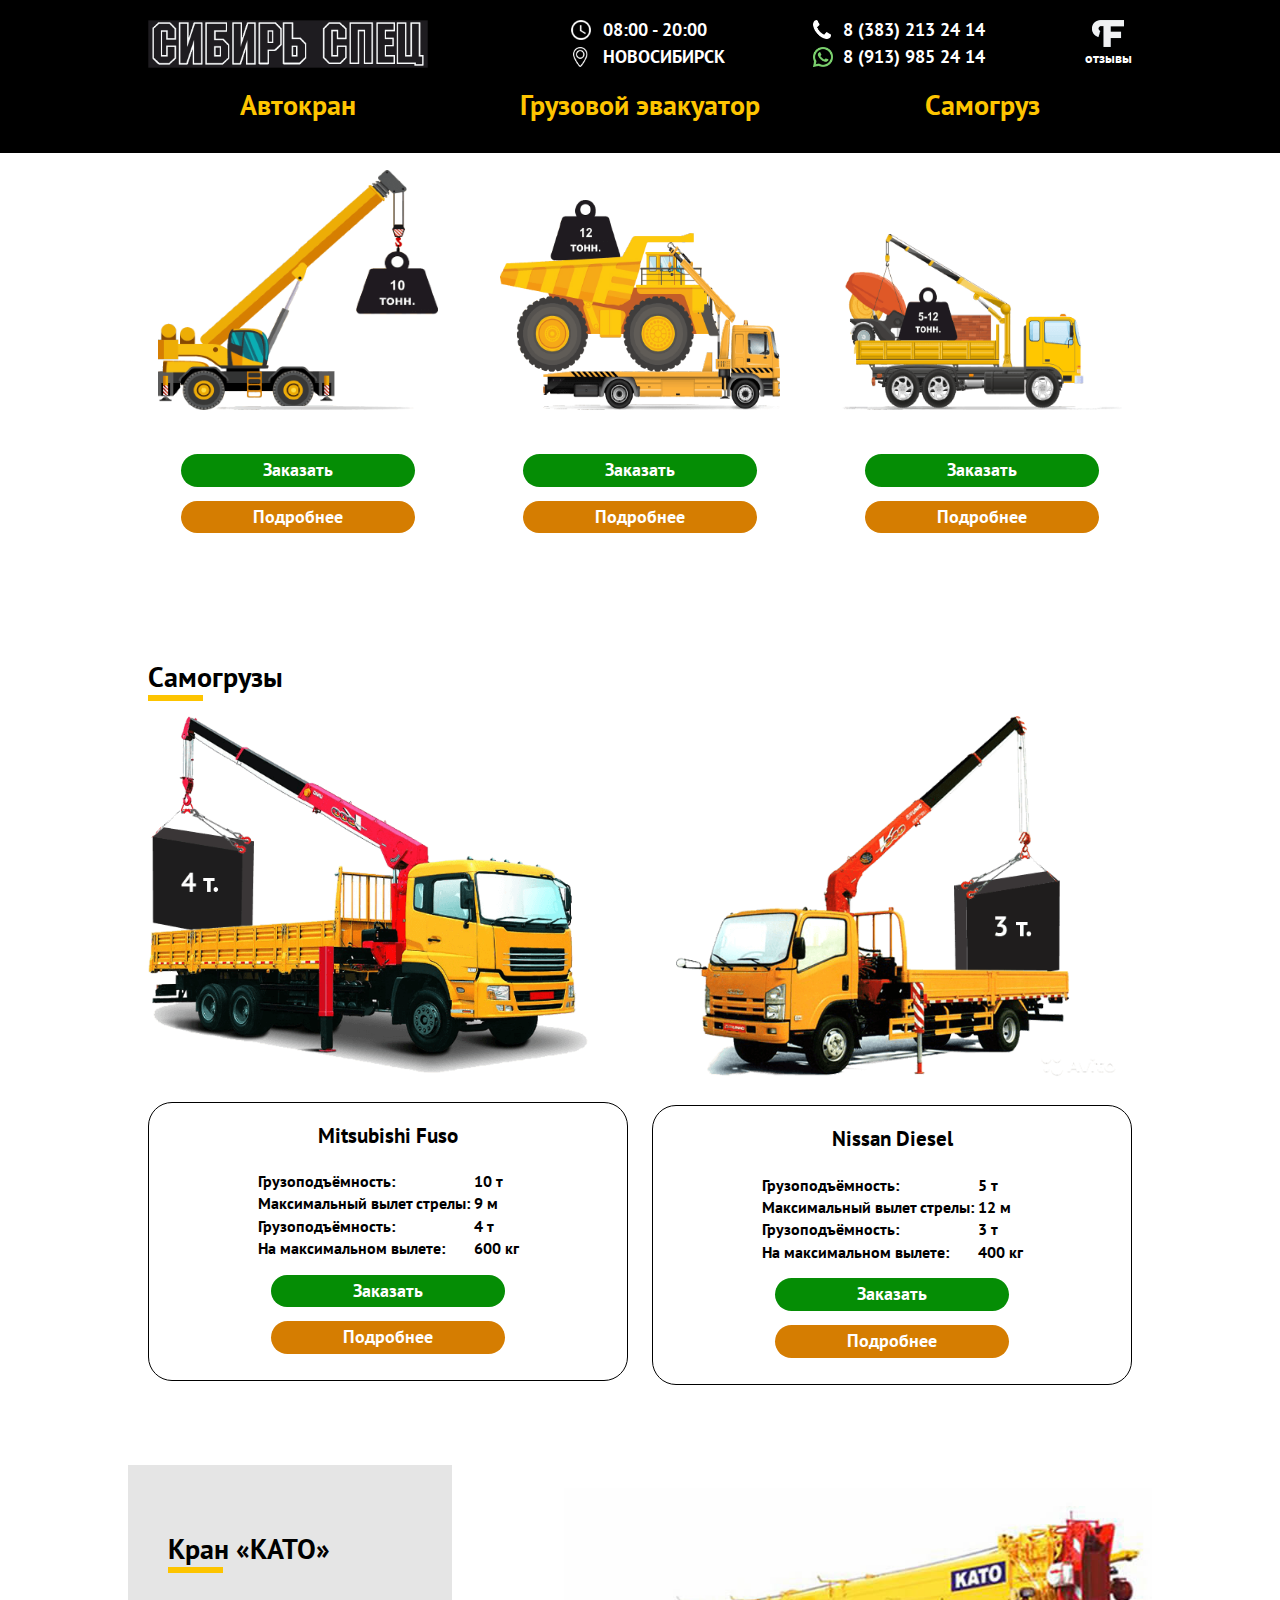
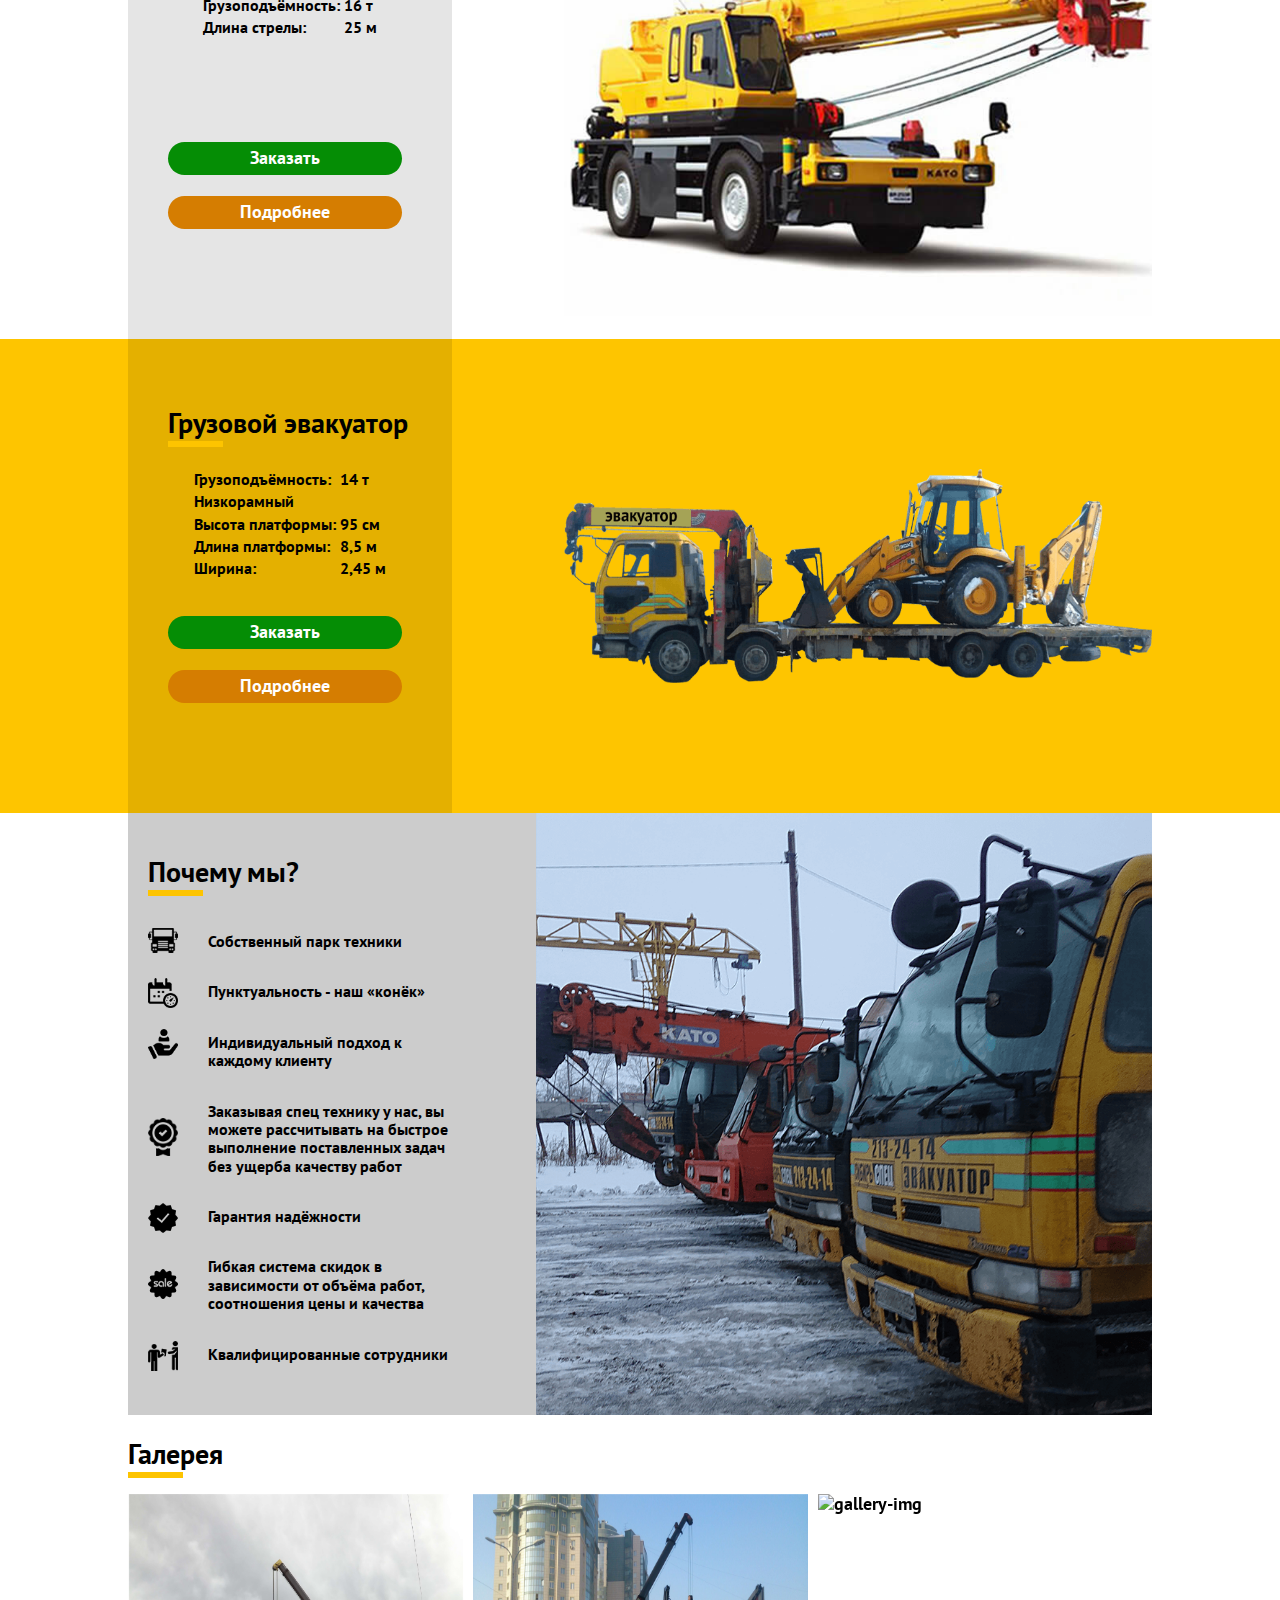
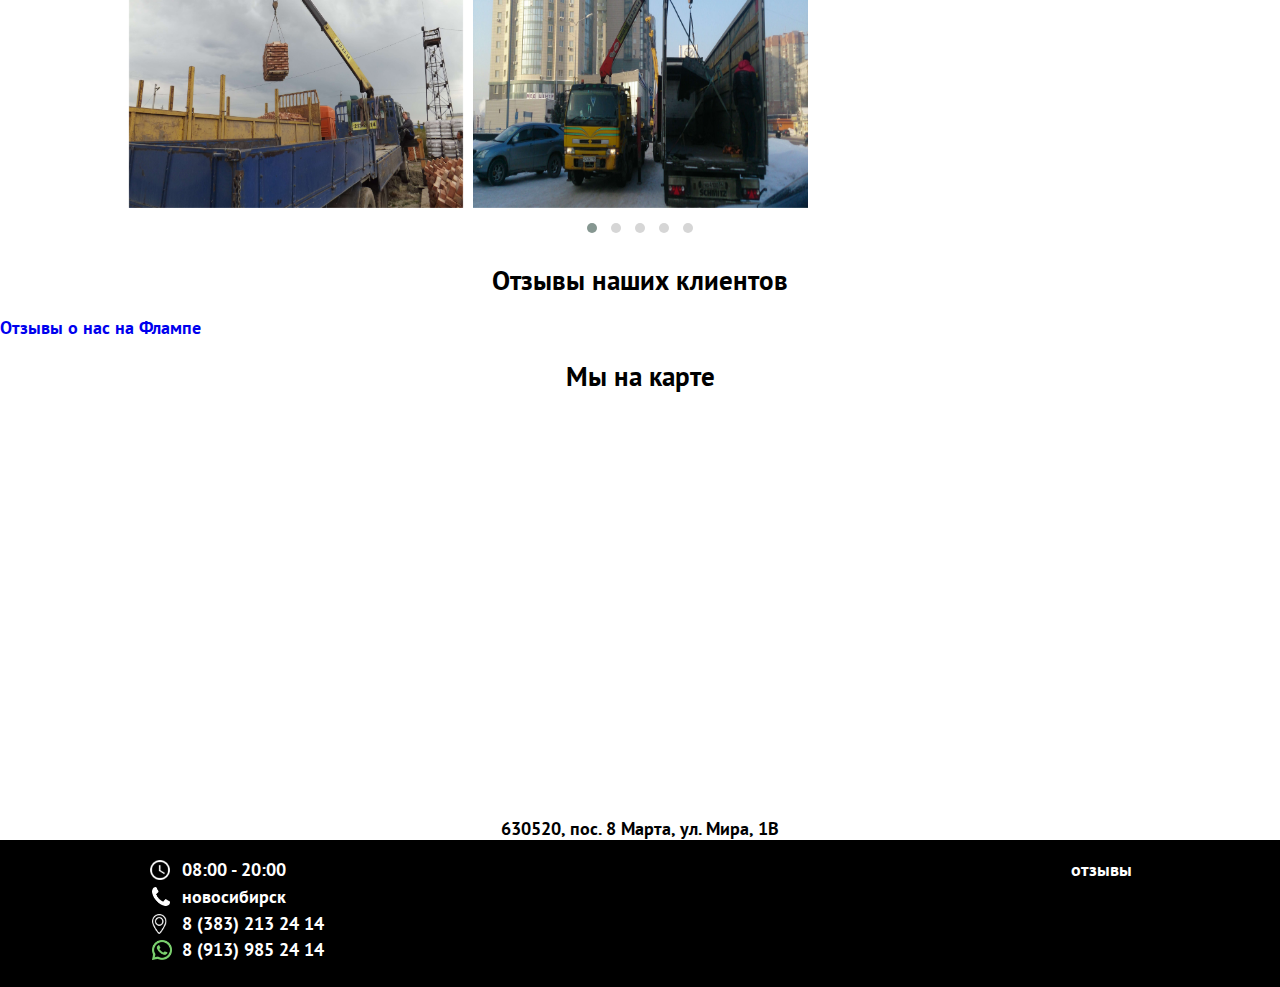
==== commit ed9d0bc8: "1.2 commit" ====
--- a/index.html
+++ b/index.html
@@ -215,20 +215,20 @@
             <section class="gallery">
                 <h2 class="yel-line">Галерея</h2>
                 <div class="owl-carousel owl-theme owl-height">
-                    <div class="item"><img src="img/gallery/img1.jpg" alt="gallery-img"></div>
-                    <div class="item"><img src="img/gallery/img2.jpg" alt="gallery-img"></div>
-                    <div class="item"><img src="img/gallery/img16.jpg" alt="gallery-img"></div>
-                    <div class="item"><img src="img/gallery/img4.jpg" alt="gallery-img"></div>
+                    <div class="item"><img src="img/gallery/img1.JPG" alt="gallery-img"></div>
+                    <div class="item"><img src="img/gallery/img2.JPG" alt="gallery-img"></div>
+                    <div class="item"><img src="img/gallery/img16.JPG" alt="gallery-img"></div>
+                    <div class="item"><img src="img/gallery/img4.JPG" alt="gallery-img"></div>
                     <div class="item"><img src="img/gallery/img5.jpg" alt="gallery-img"></div>
                     <div class="item"><img src="img/gallery/img6.jpg" alt="gallery-img"></div>
                     <div class="item"><img src="img/gallery/img7.jpg" alt="gallery-img"></div>
                     <div class="item"><img src="img/gallery/img8.jpg" alt="gallery-img"></div>
                     <div class="item"><img src="img/gallery/img9.jpg" alt="gallery-img"></div>
                     <div class="item"><img src="img/gallery/img10.jpg" alt="gallery-img"></div>
-                    <div class="item"><img src="img/gallery/img19.jpg" alt="gallery-img"></div>
+                    <div class="item"><img src="img/gallery/img19.JPG" alt="gallery-img"></div>
                     <div class="item"><img src="img/gallery/img12.jpg" alt="gallery-img"></div>
-                    <div class="item"><img src="img/gallery/img17.jpg" alt="gallery-img"></div>
-                    <div class="item"><img src="img/gallery/img18.jpg" alt="gallery-img"></div>
+                    <div class="item"><img src="img/gallery/img17.JPG" alt="gallery-img"></div>
+                    <div class="item"><img src="img/gallery/img18.JPG" alt="gallery-img"></div>
                 </div>
             </section>
             <section class="reviews">
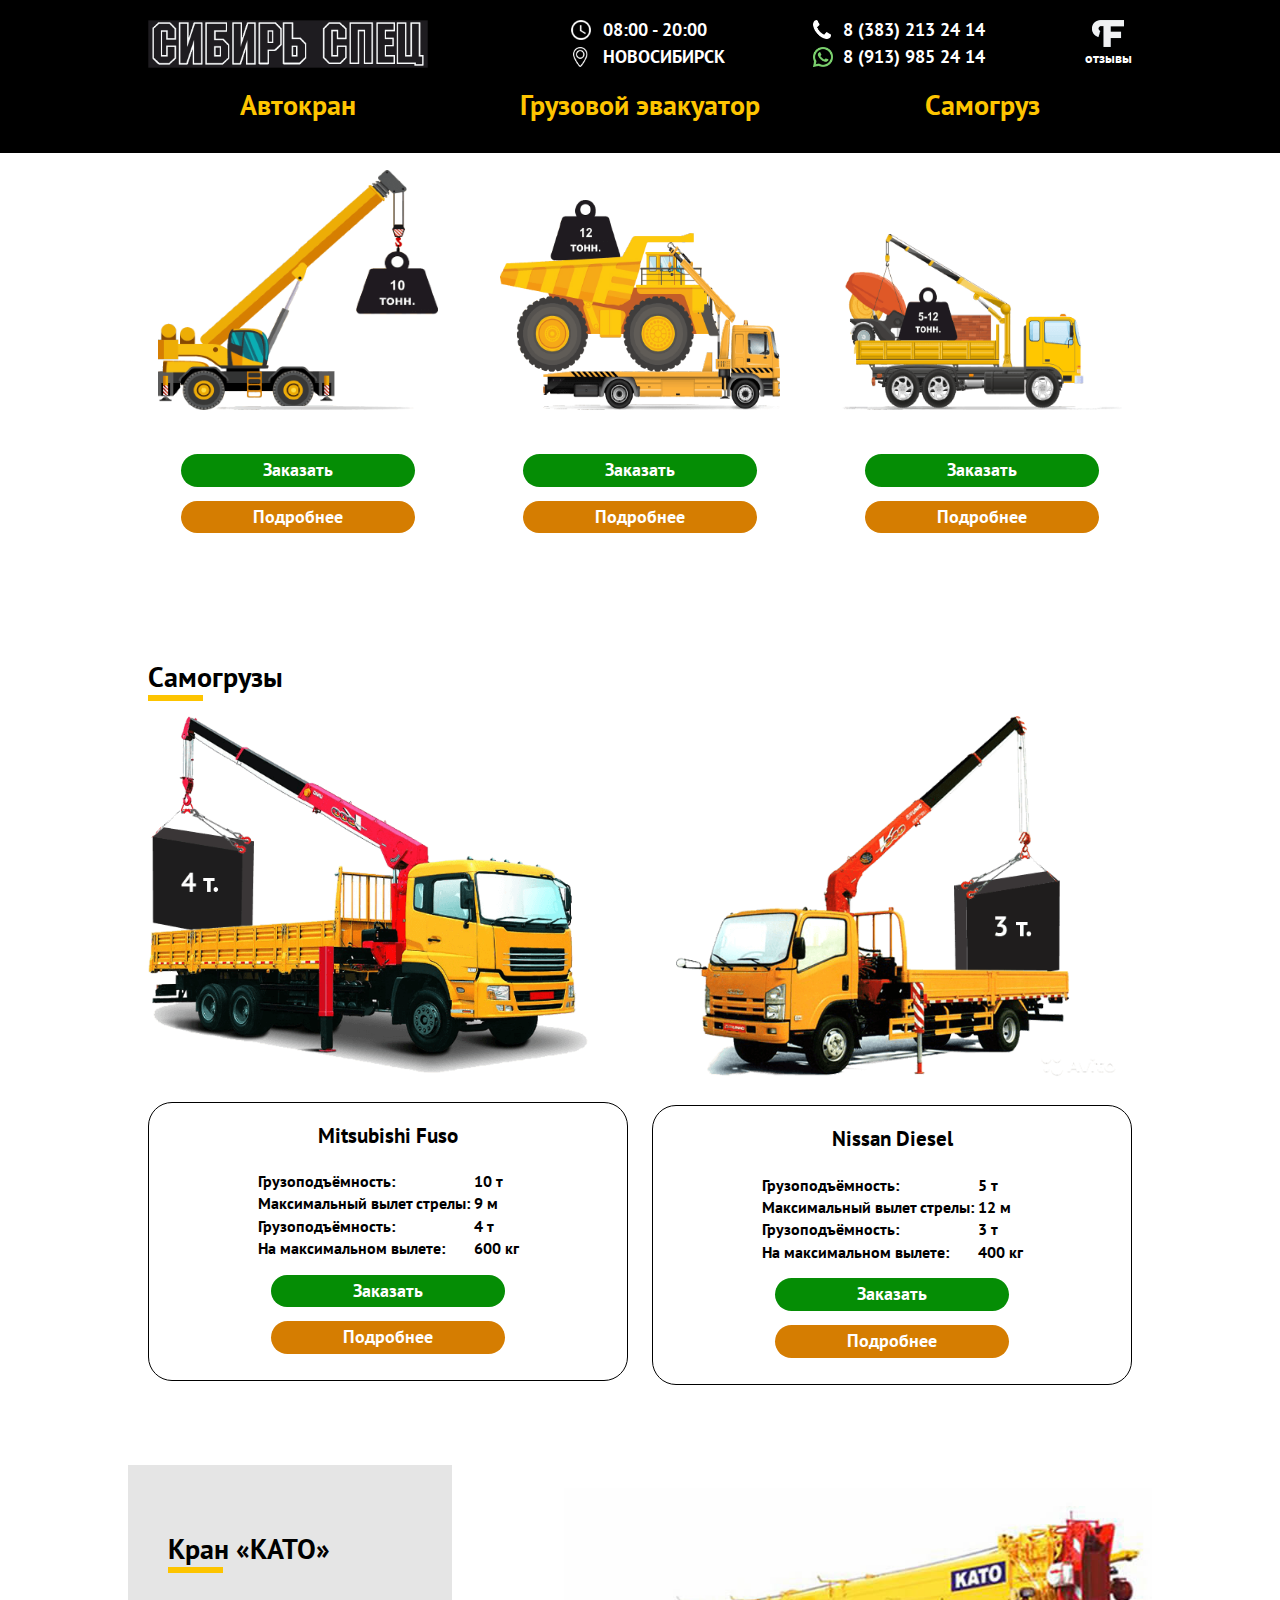
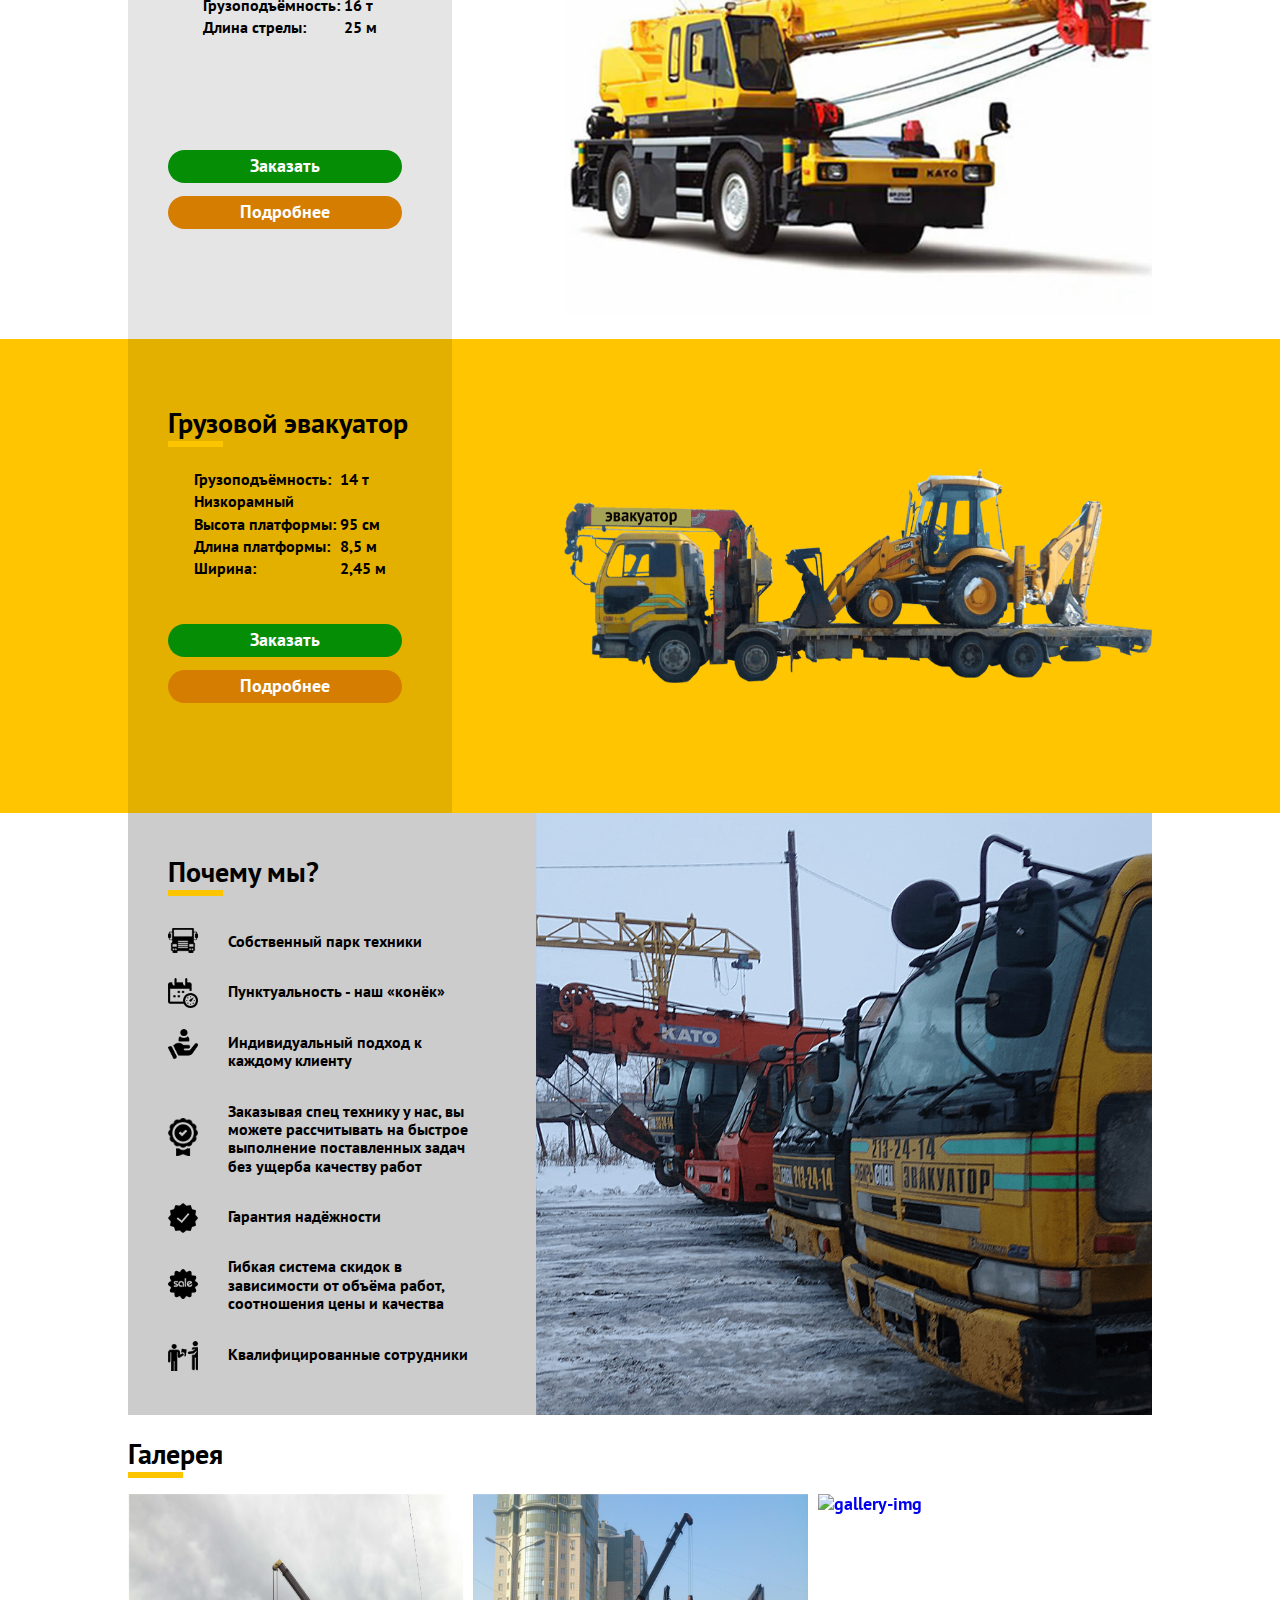
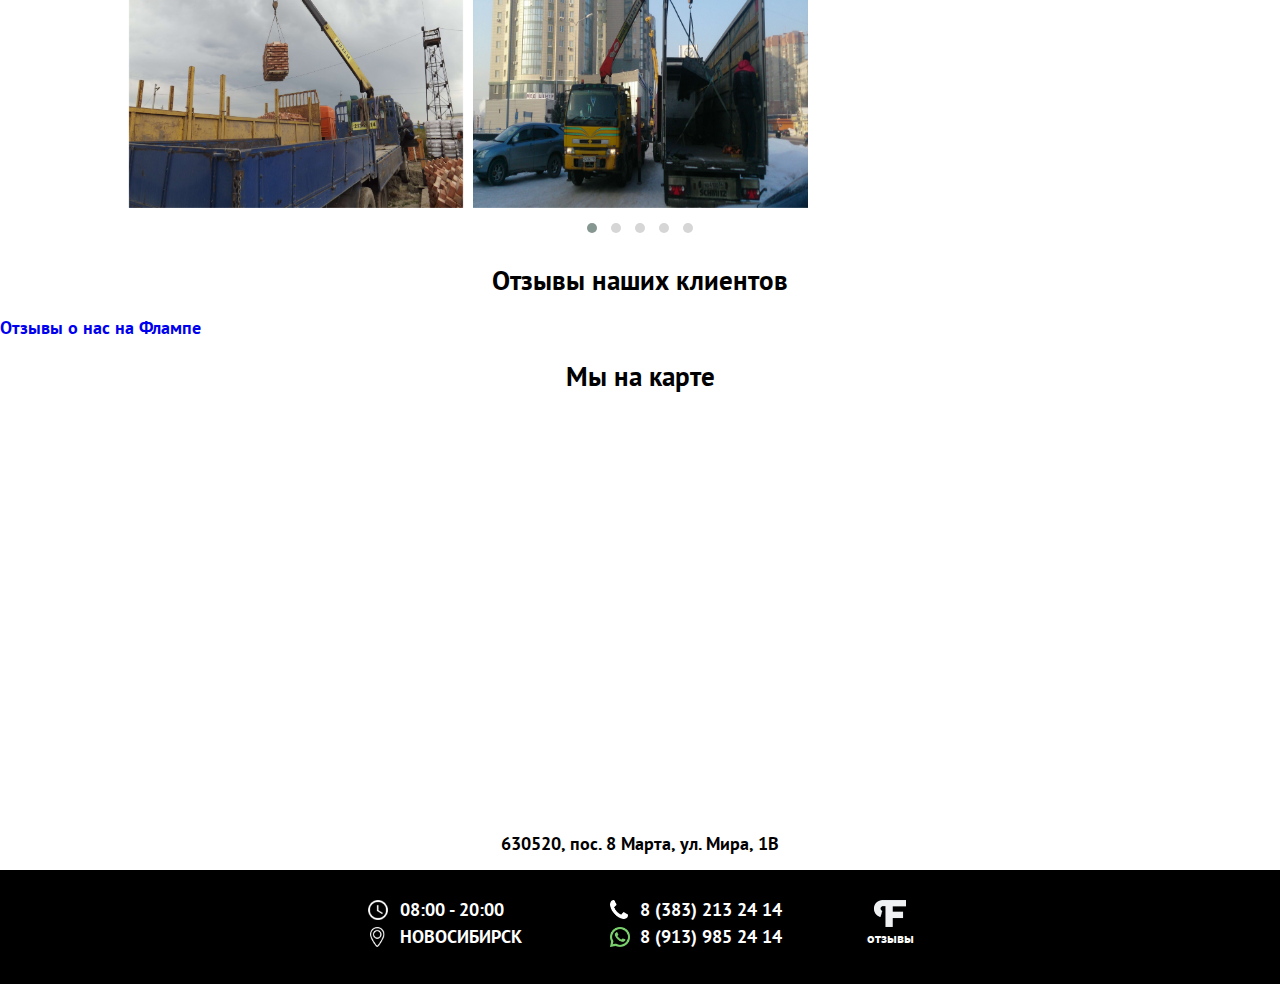
==== commit aea03e21: "3.1" ====
--- a/index.html
+++ b/index.html
@@ -8,6 +8,7 @@
         <link rel="stylesheet" href="css/style.css">
         <link rel="stylesheet" href="css/owl/owl.carousel.min.css">
         <link rel="stylesheet" href="css/owl/owl.theme.default.min.css">
+        <link rel="stylesheet" href="css/lightbox.min.css">
         <!-- <script src="https://ajax.googleapis.com/ajax/libs/jquery/3.3.1/jquery.min.js"></script> -->
     </head>
     <body>
@@ -29,18 +30,21 @@
             <div class="products">
                 <section class="products__item">
                     <h2>Автокран</h2>
+                    <div class="products__item-bg"></div>
                     <img src="img/kran.png" alt="Автокран">
                     <a class="order btn" href="tel:+73832132414">Заказать</a>
                     <button class="more btn scroll-kran" type="button">Подробнее</button>
                 </section>
                 <section class="products__item">
                     <h2>Грузовой эвакуатор</h2>
+                    <div class="products__item-bg"></div>
                     <img src="img/evakuator.png" alt="Грузовой эвакуатор">
                     <a class="order btn" href="tel:+73832132414">Заказать</a>
                     <button class="more btn scroll-evakuator" type="button">Подробнее</button>
                 </section>
                 <section class="products__item">
                     <h2>Самогруз</h2>
+                    <div class="products__item-bg"></div>
                     <img src="img/samogruz.png" alt="Самогруз">
                     <a class="order btn" href="tel:+73832132414">Заказать</a>
                     <button class="more btn scroll-samogruz" type="button">Подробнее</button>
@@ -215,20 +219,20 @@
             <section class="gallery">
                 <h2 class="yel-line">Галерея</h2>
                 <div class="owl-carousel owl-theme owl-height">
-                    <div class="item"><img src="img/gallery/img1.JPG" alt="gallery-img"></div>
-                    <div class="item"><img src="img/gallery/img2.JPG" alt="gallery-img"></div>
-                    <div class="item"><img src="img/gallery/img16.JPG" alt="gallery-img"></div>
-                    <div class="item"><img src="img/gallery/img4.JPG" alt="gallery-img"></div>
-                    <div class="item"><img src="img/gallery/img5.jpg" alt="gallery-img"></div>
-                    <div class="item"><img src="img/gallery/img6.jpg" alt="gallery-img"></div>
-                    <div class="item"><img src="img/gallery/img7.jpg" alt="gallery-img"></div>
-                    <div class="item"><img src="img/gallery/img8.jpg" alt="gallery-img"></div>
-                    <div class="item"><img src="img/gallery/img9.jpg" alt="gallery-img"></div>
-                    <div class="item"><img src="img/gallery/img10.jpg" alt="gallery-img"></div>
-                    <div class="item"><img src="img/gallery/img19.JPG" alt="gallery-img"></div>
-                    <div class="item"><img src="img/gallery/img12.jpg" alt="gallery-img"></div>
-                    <div class="item"><img src="img/gallery/img17.JPG" alt="gallery-img"></div>
-                    <div class="item"><img src="img/gallery/img18.JPG" alt="gallery-img"></div>
+                    <div class="item"><a href="img/gallery/img1.JPG" data-lightbox="roadtrip"><img src="img/gallery/img1.JPG" alt="gallery-img"></a></div>
+                    <div class="item"><a href="img/gallery/img2.JPG" data-lightbox="roadtrip"><img src="img/gallery/img2.JPG" alt="gallery-img"></a></div>
+                    <div class="item"><a href="img/gallery/img16.JPG" data-lightbox="roadtrip"><img src="img/gallery/img16.JPG" alt="gallery-img"></a></div>
+                    <div class="item"><a href="img/gallery/img4.JPG" data-lightbox="roadtrip"><img src="img/gallery/img4.JPG" alt="gallery-img"></a></div>
+                    <div class="item"><a href="img/gallery/img5.jpg" data-lightbox="roadtrip"><img src="img/gallery/img5.jpg" alt="gallery-img"></a></div>
+                    <div class="item"><a href="img/gallery/img6.jpg" data-lightbox="roadtrip"><img src="img/gallery/img6.jpg" alt="gallery-img"></a></div>
+                    <div class="item"><a href="img/gallery/img7.jpg" data-lightbox="roadtrip"><img src="img/gallery/img7.jpg" alt="gallery-img"></a></div>
+                    <div class="item"><a href="img/gallery/img8.jpg" data-lightbox="roadtrip"><img src="img/gallery/img8.jpg" alt="gallery-img"></a></div>
+                    <div class="item"><a href="img/gallery/img9.jpg" data-lightbox="roadtrip"><img src="img/gallery/img9.jpg" alt="gallery-img"></a></div>
+                    <div class="item"><a href="img/gallery/img10.jpg" data-lightbox="roadtrip"><img src="img/gallery/img10.jpg" alt="gallery-img"></a></div>
+                    <div class="item"><a href="img/gallery/img19.JPG" data-lightbox="roadtrip"><img src="img/gallery/img19.JPG" alt="gallery-img"></a></div>
+                    <div class="item"><a href="img/gallery/img12.jpg" data-lightbox="roadtrip"><img src="img/gallery/img12.jpg" alt="gallery-img"></a></div>
+                    <div class="item"><a href="img/gallery/img17.JPG" data-lightbox="roadtrip"><img src="img/gallery/img17.JPG" alt="gallery-img"></a></div>
+                    <div class="item"><a href="img/gallery/img18.JPG" data-lightbox="roadtrip"><img src="img/gallery/img18.JPG" alt="gallery-img"></a></div>
                 </div>
             </section>
             <section class="reviews">
@@ -246,16 +250,17 @@
                 <div class="links">
                 <ul class="main-footer__contacts">
                     <li class="contacts-item contacts-item--time">08:00 - 20:00</li>
-                    <li class="contacts-item contacts-item--city">новосибирск</li>
-                    <li class="contacts-item contacts-item--phone"><a title="PhoneNumber" href="tel:+73832132414">8 (383) 213 24 14</a></li>
+                    <li class="contacts-item contacts-item--phone mobile-hidden"><a title="PhoneNumber" href="tel:+73832132414">8 (383) 213 24 14</a></li>
+                    <li class="contacts-item contacts-item--city mobile-hidden">НОВОСИБИРСК</li>
                     <li class="contacts-item contacts-item--wa"><a title="WhatsApp" href="whatsapp://send?phone=+79139852414">8 (913) 985 24 14</a></li>
                 </ul>
-                <a class="footer__reviews" title="reviews" href="https://novosibirsk.flamp.ru/firm/sibirspec_firma_po_uslugam_zakaza_i_ehvakuacii_spectekhniki-70000001007154537">отзывы</a>
+                <a class="footer__reviews reviews-flamp" title="reviews" href="https://novosibirsk.flamp.ru/firm/sibirspec_firma_po_uslugam_zakaza_i_ehvakuacii_spectekhniki-70000001007154537">отзывы</a>
             </div>
             </div>
         </footer>
         <script src="js/jquery.min.js"></script>
+        <script src="js/lightbox.min.js"></script>
+        <script src="js/owl.carousel.min.js"></script>
         <script src="js/script.js"></script>
-        <script src="js/owl.carousel.min.js"></script>
     </body>
 </html>--- a/css/style.css
+++ b/css/style.css
@@ -127,6 +127,18 @@
     background-color: #d57d01;
 }
 
+.order:hover, .more:hover, .order:focus, .more:focus {
+    opacity: .8;
+}
+
+.order:active {
+    background-color: #035403;
+}
+
+.more:active {
+    background-color: #b65b03;
+}
+
 .samogruz__item {
     margin-bottom: 60px;
 }
@@ -151,8 +163,8 @@
 .map__address {
     display: block;
     text-align: center;
-}
-
+    padding: 15px;
+}
 
 .kran h3 {
     text-align: center;
@@ -288,6 +300,10 @@
 
 .contacts-item:nth-of-type(4)::before{
     background-image: url(../img/icon/whatsapp.png);
+}
+
+.main-footer__contacts .contacts-item:nth-of-type(1)::before {
+    left: 4px;
 }
 
 .reviews-flamp {
@@ -325,6 +341,7 @@
         background-size: 616px 602px;
         background-repeat: no-repeat;
         background-position: top right;
+        padding-left: 40px;
     }
 
     /* body { */
@@ -385,6 +402,7 @@
         display: flex;
         flex-direction: column;
         justify-content: flex-end;
+        position: relative;
     }
 
     .products__item:nth-of-type(1) img {
@@ -477,7 +495,7 @@
 
     .kran__info .order, .gruz-evakuator__info .order {
         position: absolute;
-        bottom: 164px;
+        bottom: 156px;
     }
 
     .kran__info .more, .gruz-evakuator__info .more {
@@ -497,6 +515,15 @@
         height: 100%;
         width: 100%;
         margin-top: 0;
+        font-size: 18px;
+        padding: 24px;
+    }
+
+    .samogruz .desktop-more {
+        padding: 24px 60px;
+    }
+
+    .desktop-more span {
         font-size: 22px;
     }
 
@@ -517,8 +544,8 @@
     .close-mh {
         display: block;
         position: absolute;
-        right: 8px;
-        top: 10px;
+        right: 14px;
+        top: 16px;
         background: transparent url(../img/icon/close.svg) no-repeat;
         background-size: 12px;
         border: none;
@@ -526,7 +553,6 @@
         height: 12px;
 
     }
-
     
     .gallery {
         width: 1024px;
@@ -549,4 +575,29 @@
         background-color: #fdc400;
     }
 
+    .products__item h2:hover ~ .products__item-bg {
+        position: absolute;
+        background-color:rgba(0,0,0, 0.1);
+        width: 100%;
+        height: 100%;
+        transform: translateY(30px);
+    }
+    
+    .main-footer__content-wr {
+        padding: 30px 238px;
+    }
+
+    .main-footer__contacts {
+        display: flex;
+        flex-wrap: wrap;
+        width: 416px;
+        justify-content: space-between;
+        margin-right: 82px;
+    }
+
+    .main-footer__contacts .contacts-item:nth-of-type(1)::before {
+        left: 2px;
+    }
+
+    
 }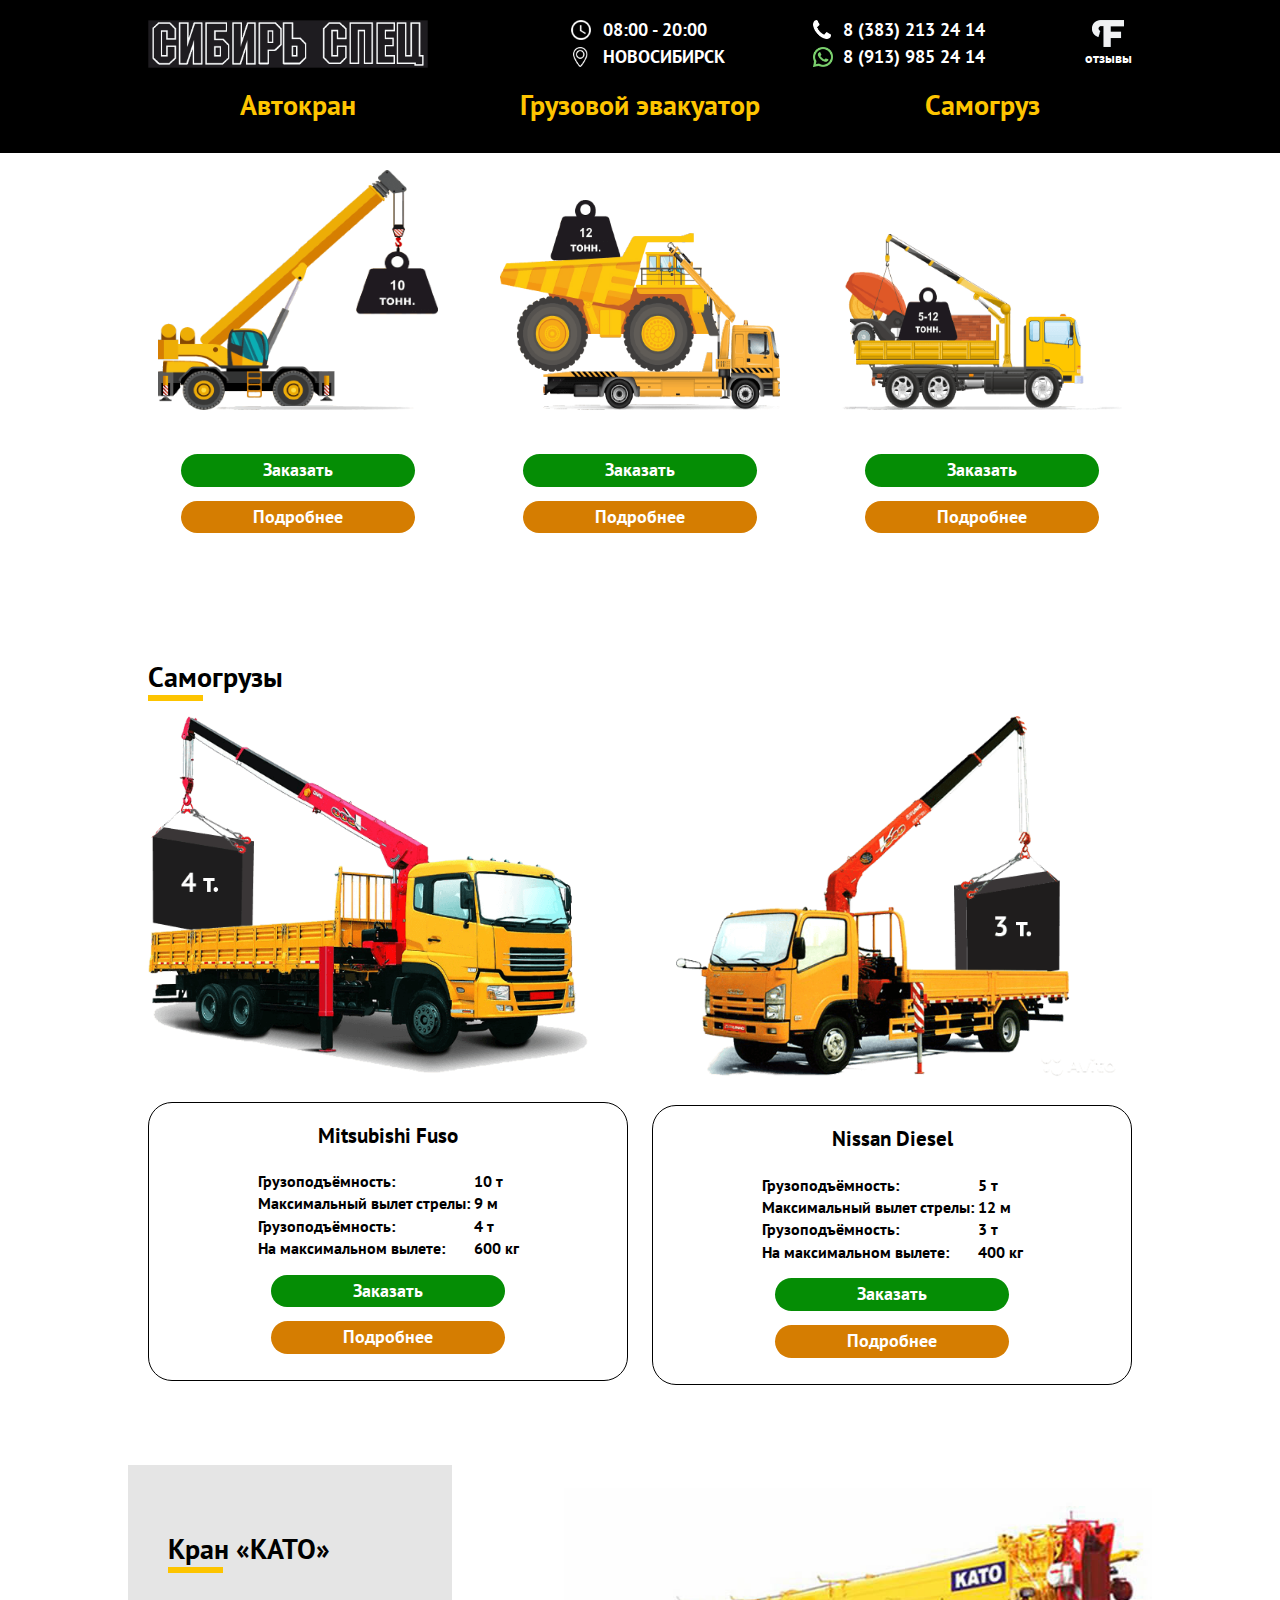
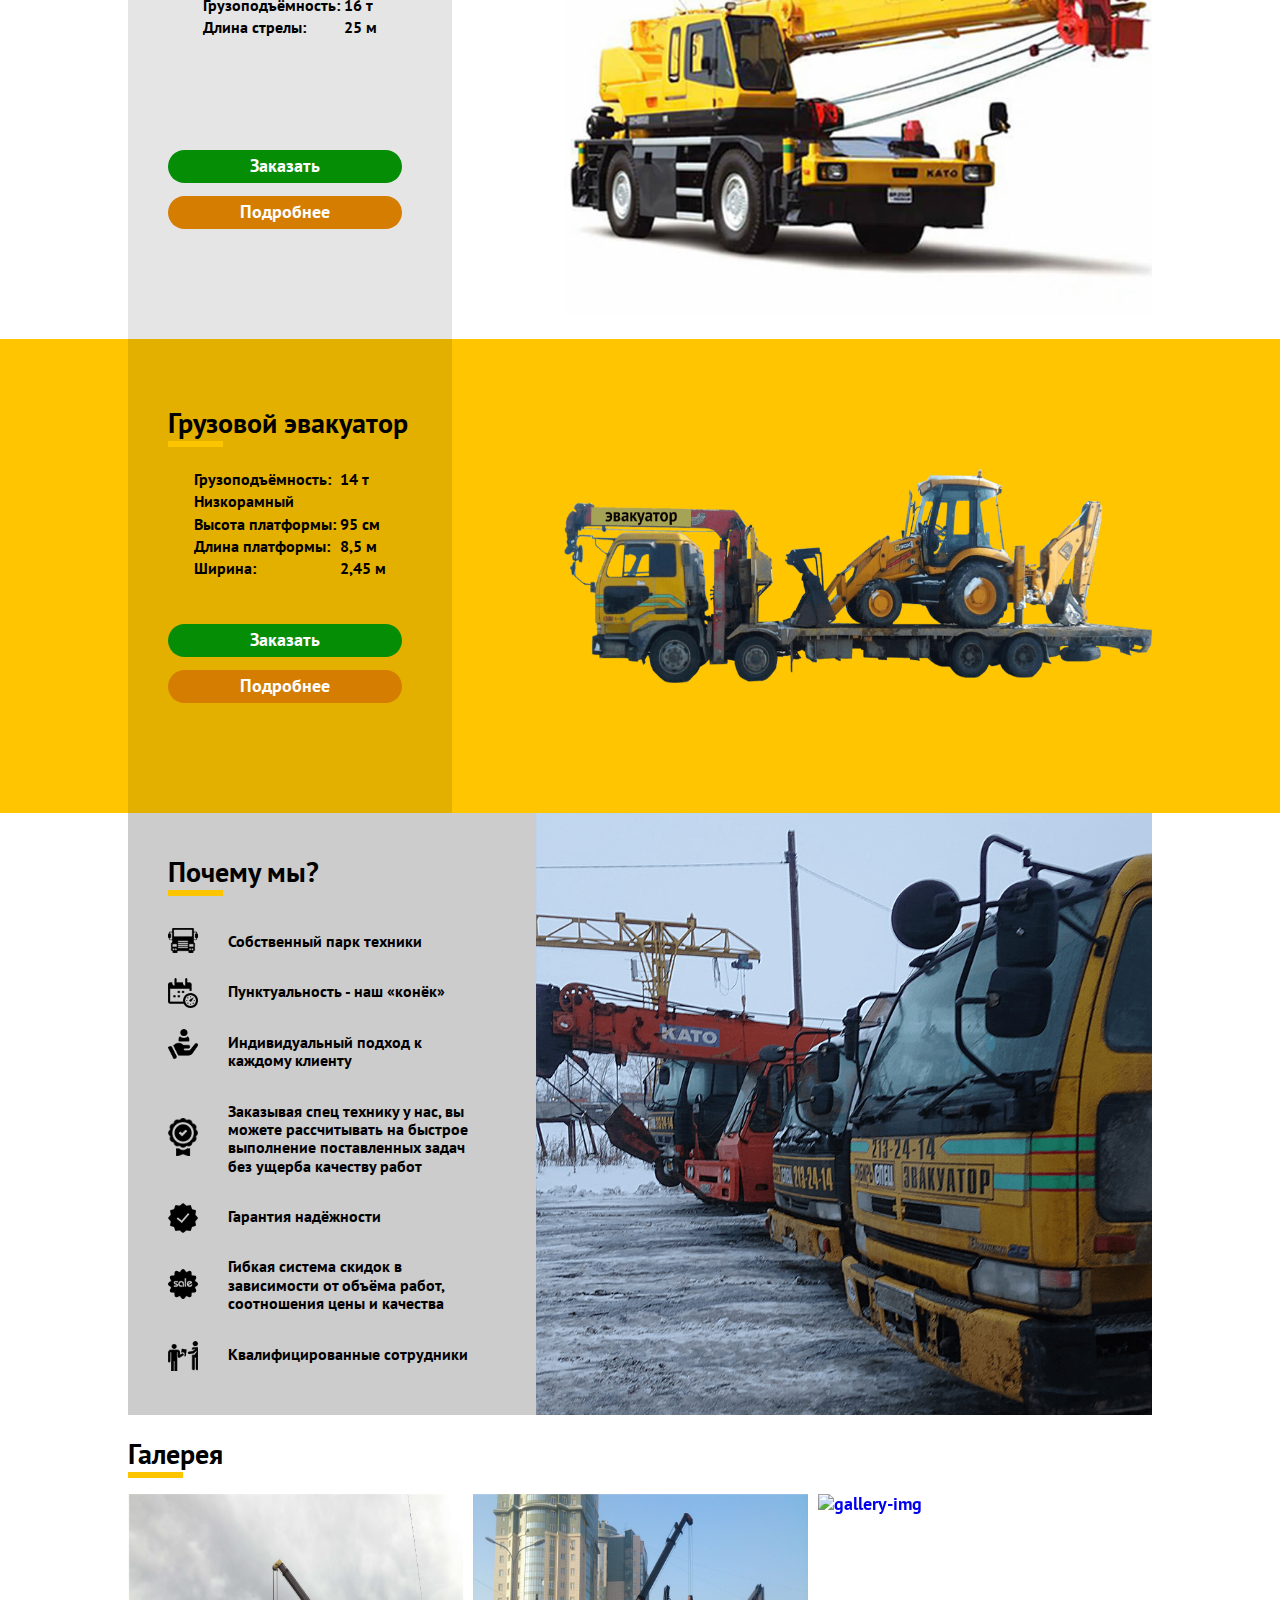
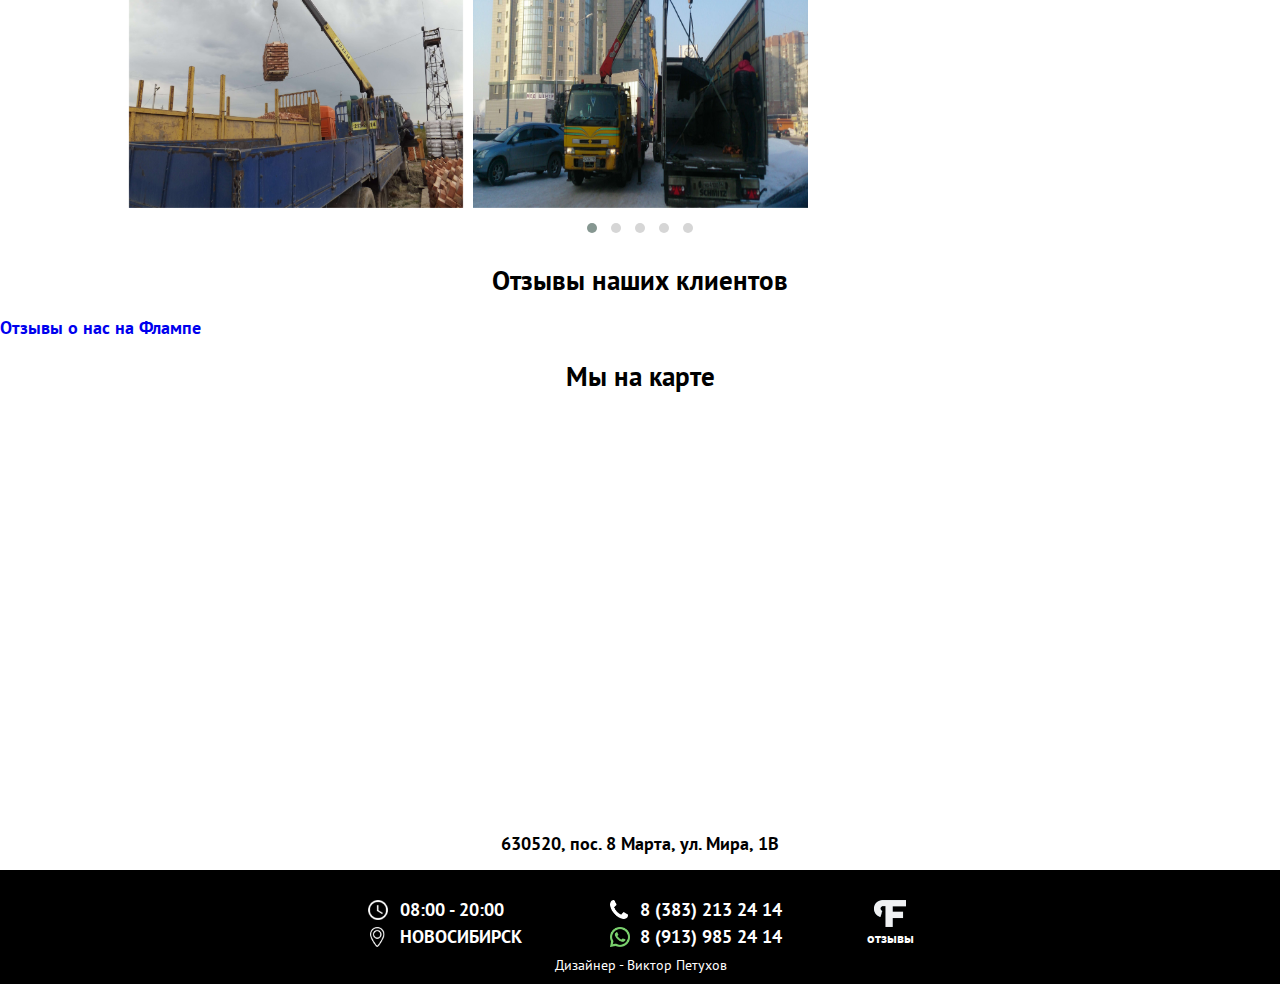
==== commit fde4511a: "4" ====
--- a/index.html
+++ b/index.html
@@ -81,7 +81,7 @@
                             <span>Наше преимущество</span>
                             <ol>
                                 <li>Перевозка различной сельхозтехники</li>
-                                <li>Жатки, пресс-подборщики</li>
+                                <li class="marker">Жатки, пресс-подборщики</li>
                                 <li>Стройматериалы: кирпич, ЖБИ, пиломатериал, гаражи, бытовки и киоски</li>
                             </ol>
                             <a class="order btn" href="tel:+73832132414">Заказать</a>
@@ -117,7 +117,7 @@
                             <span>Наше преимущество</span>
                             <ol>
                                 <li>Перевозка различной сельхозтехники</li>
-                                <li>Жатки, пресс-подборщики</li>
+                                <li class="marker">Жатки, пресс-подборщики</li>
                                 <li>Стройматериалы: кирпич, ЖБИ, пиломатериал, гаражи, бытовки и киоски</li>
                                 <li>Нестандартно длинный кузов</li>
                             </ol>
@@ -150,11 +150,9 @@
                             <li>Монтаж любой сложности</li>
                             <li>Малые габариты крана</li>
                             <li>Погрузочно-загрузочные работы</li>
-                            <ol>
-                                <li>Любая сельхозтехника</li>
-                                <li>Крупногабаритные гаражи (вагончики)</li>
-                                <li>Плиты перкрытия</li>
-                            </ol>
+                            <li class="marker">Любая сельхозтехника</li>
+                            <li class="marker">Крупногабаритные гаражи (вагончики)</li>
+                            <li class="marker">Плиты перкрытия</li>
                         </ol>
                         <a class="order btn" href="tel:+73832132414">Заказать</a>
                     </div>
@@ -253,6 +251,7 @@
                     <li class="contacts-item contacts-item--phone mobile-hidden"><a title="PhoneNumber" href="tel:+73832132414">8 (383) 213 24 14</a></li>
                     <li class="contacts-item contacts-item--city mobile-hidden">НОВОСИБИРСК</li>
                     <li class="contacts-item contacts-item--wa"><a title="WhatsApp" href="whatsapp://send?phone=+79139852414">8 (913) 985 24 14</a></li>
+                    <li class="designer"><a href="https://vk.com/viktor_petuhov">Дизайнер - Виктор Петухов</a></li>
                 </ul>
                 <a class="footer__reviews reviews-flamp" title="reviews" href="https://novosibirsk.flamp.ru/firm/sibirspec_firma_po_uslugam_zakaza_i_ehvakuacii_spectekhniki-70000001007154537">отзывы</a>
             </div>
--- a/css/style.css
+++ b/css/style.css
@@ -20,7 +20,8 @@
     *, 
     ::after, 
     ::before { 
-    box-sizing: inherit; 
+    -webkit-box-sizing: inherit; 
+            box-sizing: inherit; 
 }
 
 body {
@@ -35,6 +36,10 @@
     padding: 0;
     margin: 0;
     list-style: none;
+}
+
+ol {
+    list-style: disc;
 }
 
 a {
@@ -57,6 +62,18 @@
 	overflow: hidden;
 }
 
+.marker {
+    list-style: circle;
+}
+
+.designer {
+    position: absolute;
+    bottom: -20px;
+    font-weight: 400;
+    font-size: 14px;
+    margin-left: calc(50% - 85px);
+}
+
  .item img{
     width: auto;
     height: 314px;
@@ -82,10 +99,15 @@
 }
 
 .links {
+    display: -webkit-box;
+    display: -ms-flexbox;
     display: flex;
-    justify-content: space-between;
+    -webkit-box-pack: justify;
+        -ms-flex-pack: justify;
+            justify-content: space-between;
     margin-top: 20px;
     color: #fff;
+    position: relative;
 }
 
 .links a {
@@ -248,8 +270,6 @@
     border-radius: 20px;
     padding: 14px;
     margin-top: 30px;
-    /* transition: transform 1s ease-in-out; */
-    /* transform: translateY(-100%); */
     display: none;
 }
 
@@ -344,10 +364,6 @@
         padding-left: 40px;
     }
 
-    /* body { */
-        /* font-size: 24px; */
-    /* } */
-
     .mobile-hidden {
         display: block;
     }
@@ -357,9 +373,14 @@
     }
 
     .main-header__content-wr {
+        display: -webkit-box;
+        display: -ms-flexbox;
         display: flex;
-        flex-wrap: wrap;
-        justify-content: space-between;
+        -ms-flex-wrap: wrap;
+            flex-wrap: wrap;
+        -webkit-box-pack: justify;
+            -ms-flex-pack: justify;
+                justify-content: space-between;
     }
 
     .main-header__logo {
@@ -368,10 +389,15 @@
     }
 
     .main-header__contacts {
+        display: -webkit-box;
+        display: -ms-flexbox;
         display: flex;
-        flex-wrap: wrap;
+        -ms-flex-wrap: wrap;
+            flex-wrap: wrap;
         width: 416px;
-        justify-content: space-between;
+        -webkit-box-pack: justify;
+            -ms-flex-pack: justify;
+                justify-content: space-between;
         margin-right: 100px;
     }
 
@@ -384,11 +410,18 @@
     }
 
     .products {
+        display: -webkit-box;
+        display: -ms-flexbox;
         display: flex;
-        flex-wrap: wrap;
-        justify-content: space-between;
+        -ms-flex-wrap: wrap;
+            flex-wrap: wrap;
+        -webkit-box-pack: justify;
+            -ms-flex-pack: justify;
+                justify-content: space-between;
         padding-top: 0;
-        transform: translateY(-64px);
+        -webkit-transform: translateY(-64px);
+            -ms-transform: translateY(-64px);
+                transform: translateY(-64px);
     }
 
     .products__item {
@@ -399,9 +432,16 @@
     .products__item {
         width: 300px;
         min-height: 444px;
+        display: -webkit-box;
+        display: -ms-flexbox;
         display: flex;
-        flex-direction: column;
-        justify-content: flex-end;
+        -webkit-box-orient: vertical;
+        -webkit-box-direction: normal;
+            -ms-flex-direction: column;
+                flex-direction: column;
+        -webkit-box-pack: end;
+            -ms-flex-pack: end;
+                justify-content: flex-end;
         position: relative;
     }
 
@@ -429,9 +469,14 @@
     }
 
     .samogruz {
+        display: -webkit-box;
+        display: -ms-flexbox;
         display: flex;
-        flex-wrap: wrap;
-        justify-content: space-between;
+        -ms-flex-wrap: wrap;
+            flex-wrap: wrap;
+        -webkit-box-pack: justify;
+            -ms-flex-pack: justify;
+                justify-content: space-between;
     }
 
     .samogruz h2 {
@@ -464,26 +509,39 @@
     }
 
     .kran, .gruz-evakuator {
+        display: -webkit-box;
+        display: -ms-flexbox;
         display: flex;
-        justify-content: space-between;
-        flex-wrap: wrap;
+        -webkit-box-pack: justify;
+            -ms-flex-pack: justify;
+                justify-content: space-between;
+        -ms-flex-wrap: wrap;
+            flex-wrap: wrap;
         padding: 0;
         min-height: 474px;
     }
 
     .kran img {
-        order: 1;
+        -webkit-box-ordinal-group: 2;
+            -ms-flex-order: 1;
+                order: 1;
         width: 588px;
         height: 428px;
-        align-self: center;
+        -ms-flex-item-align: center;
+            -ms-grid-row-align: center;
+            align-self: center;
     }
 
     .gruz-evakuator img {
         height: 214px;
-        order: 1;
+        -webkit-box-ordinal-group: 2;
+            -ms-flex-order: 1;
+                order: 1;
         width: 588px;
         /* height: 428px; */
-        align-self: center;
+        -ms-flex-item-align: center;
+            -ms-grid-row-align: center;
+            align-self: center;
     }
 
     .kran__info, .gruz-evakuator__info {
@@ -491,6 +549,7 @@
         padding: 40px;
         position: relative;
         min-width: 324px;
+        padding-bottom: 200px;
     }
 
     .kran__info .order, .gruz-evakuator__info .order {
@@ -580,7 +639,12 @@
         background-color:rgba(0,0,0, 0.1);
         width: 100%;
         height: 100%;
-        transform: translateY(30px);
+        -webkit-transform: translateY(30px);
+            -ms-transform: translateY(30px);
+                transform: translateY(30px);
+        -webkit-box-shadow: 0 0 8px 4px rgba(0,0,0,0.1);
+                box-shadow: 0 0 8px 4px rgba(0,0,0,0.1);
+        border-radius: 5px;
     }
     
     .main-footer__content-wr {
@@ -588,16 +652,19 @@
     }
 
     .main-footer__contacts {
+        display: -webkit-box;
+        display: -ms-flexbox;
         display: flex;
-        flex-wrap: wrap;
+        -ms-flex-wrap: wrap;
+            flex-wrap: wrap;
         width: 416px;
-        justify-content: space-between;
+        -webkit-box-pack: justify;
+            -ms-flex-pack: justify;
+                justify-content: space-between;
         margin-right: 82px;
     }
 
     .main-footer__contacts .contacts-item:nth-of-type(1)::before {
         left: 2px;
-    }
-
-    
+    }    
 }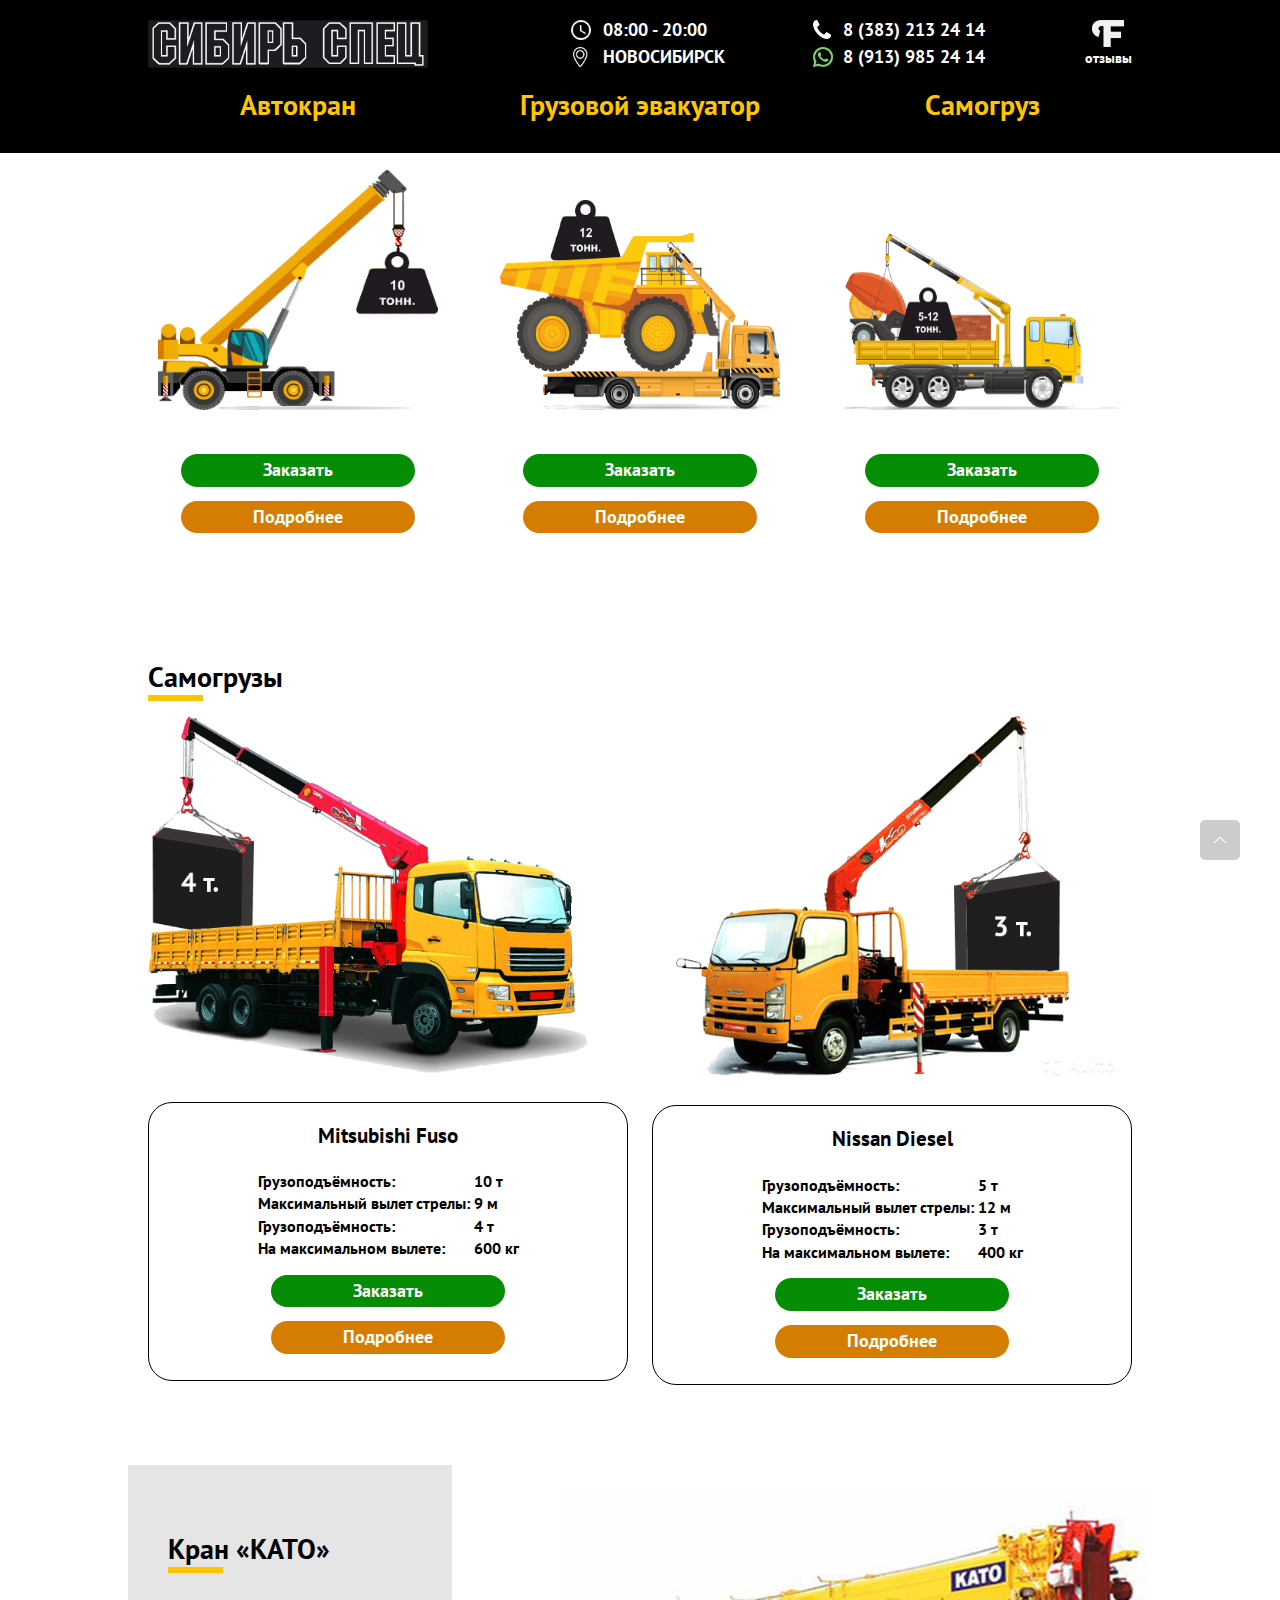
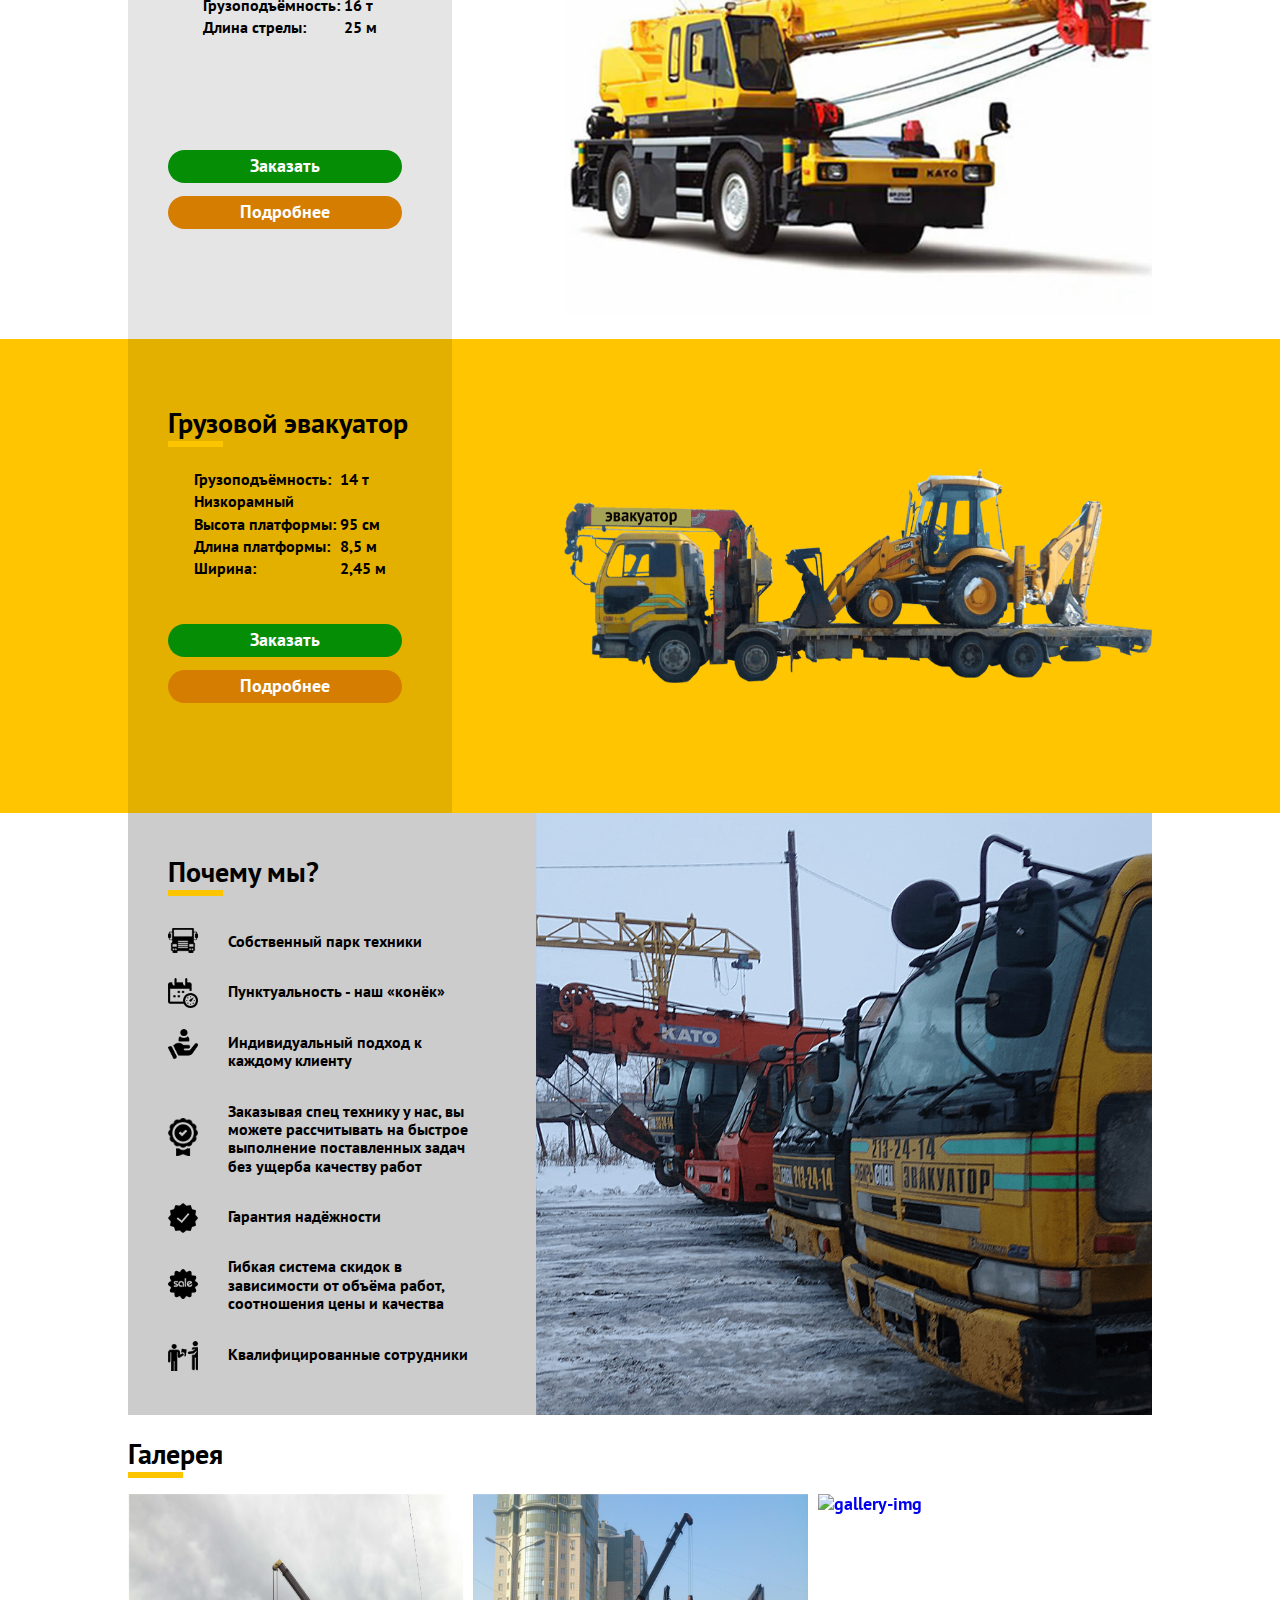
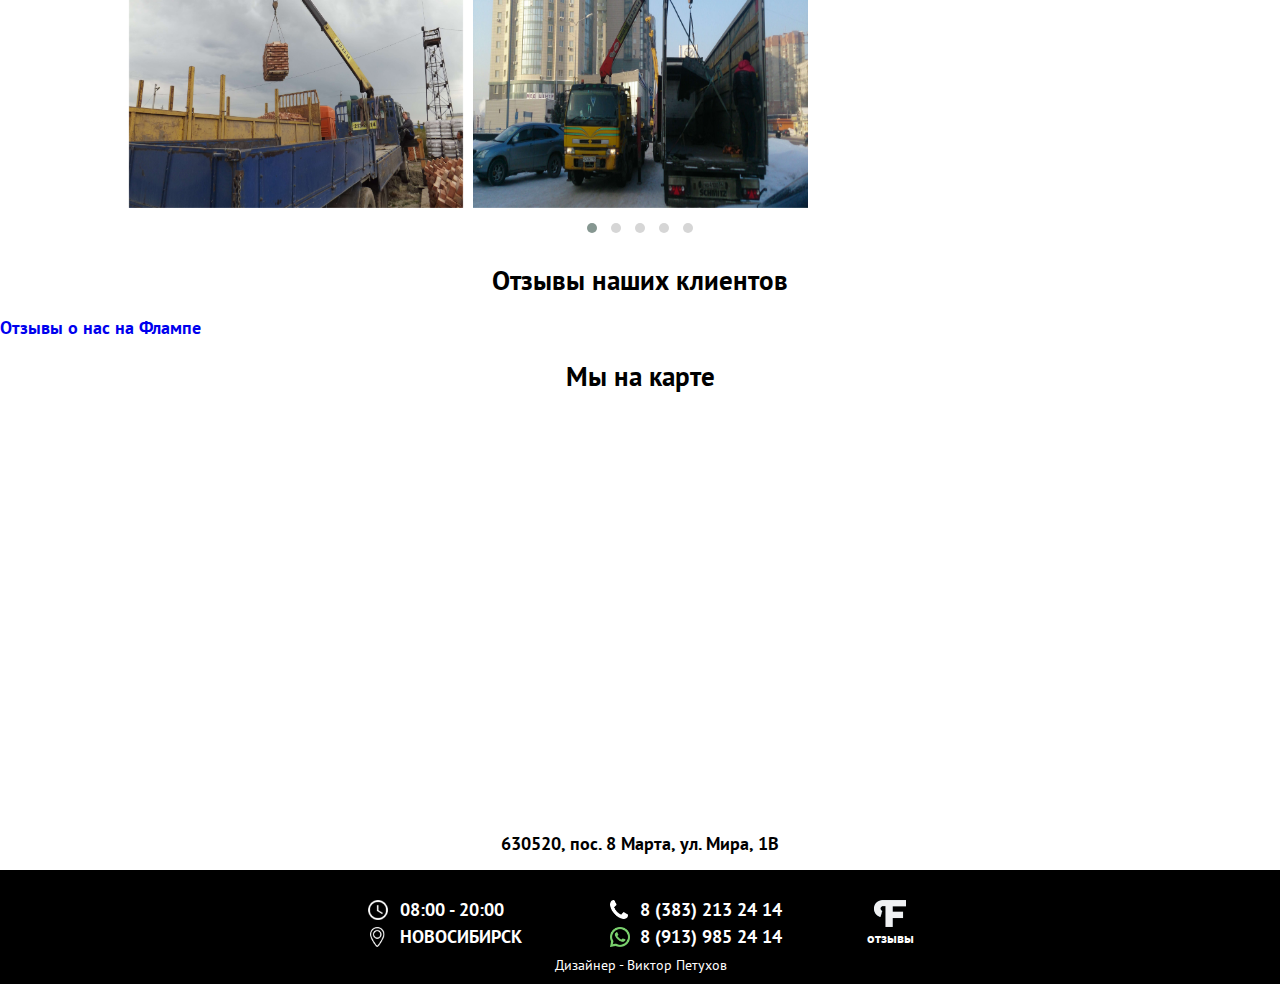
==== commit 932e324a: "favicon and scroll btn" ====
--- a/index.html
+++ b/index.html
@@ -9,7 +9,7 @@
         <link rel="stylesheet" href="css/owl/owl.carousel.min.css">
         <link rel="stylesheet" href="css/owl/owl.theme.default.min.css">
         <link rel="stylesheet" href="css/lightbox.min.css">
-        <!-- <script src="https://ajax.googleapis.com/ajax/libs/jquery/3.3.1/jquery.min.js"></script> -->
+        <link rel="shortcut icon" href="img/favicon.ico" type="image/x-icon">
     </head>
     <body>
         <header class="main-header">
@@ -242,6 +242,7 @@
                 <iframe src="https://yandex.ru/map-widget/v1/-/CCUKyE2~" width="320" height="200" frameborder="none" allowfullscreen="true"></iframe>
                 <span class="map__address">630520, пос. 8 Марта, ул. Мира, 1В</span>
             </section>
+            <button class="to-top" type="button"><svg xmlns="http://www.w3.org/2000/svg" width="8" height="12" viewBox="0 0 8 12"><path fill="#fff" d="M7.237 5.642L1.729.133a.506.506 0 1 0-.716.716L6.163 6l-5.151 5.15a.507.507 0 0 0 .716.717l5.509-5.509a.504.504 0 0 0 0-.716z"/></svg></button>
         </main>
         <footer class="main-footer">
             <div class="main-footer__content-wr">
--- a/css/style.css
+++ b/css/style.css
@@ -72,6 +72,26 @@
     font-weight: 400;
     font-size: 14px;
     margin-left: calc(50% - 85px);
+}
+
+.to-top {
+    position: fixed;
+    right: 20px;
+    bottom: 20px;
+    width: 40px;
+    height: 40px;
+    background: rgba(0,0,0, 0.2);
+    border: none;
+    border-radius: 5px;
+    z-index: 1;
+}
+
+.to-top svg {
+    transform: rotate(270deg);
+}
+
+.to-top:hover, .to-top:focus {
+    background: rgba(0,0,0, 0.4);
 }
 
  .item img{
@@ -346,6 +366,11 @@
 }
 
 @media(min-width: 1024px) {
+
+    .to-top {
+        right: 40px;
+        bottom: 40px;
+    }
 
     .main-header {
         padding-bottom: 60px;
